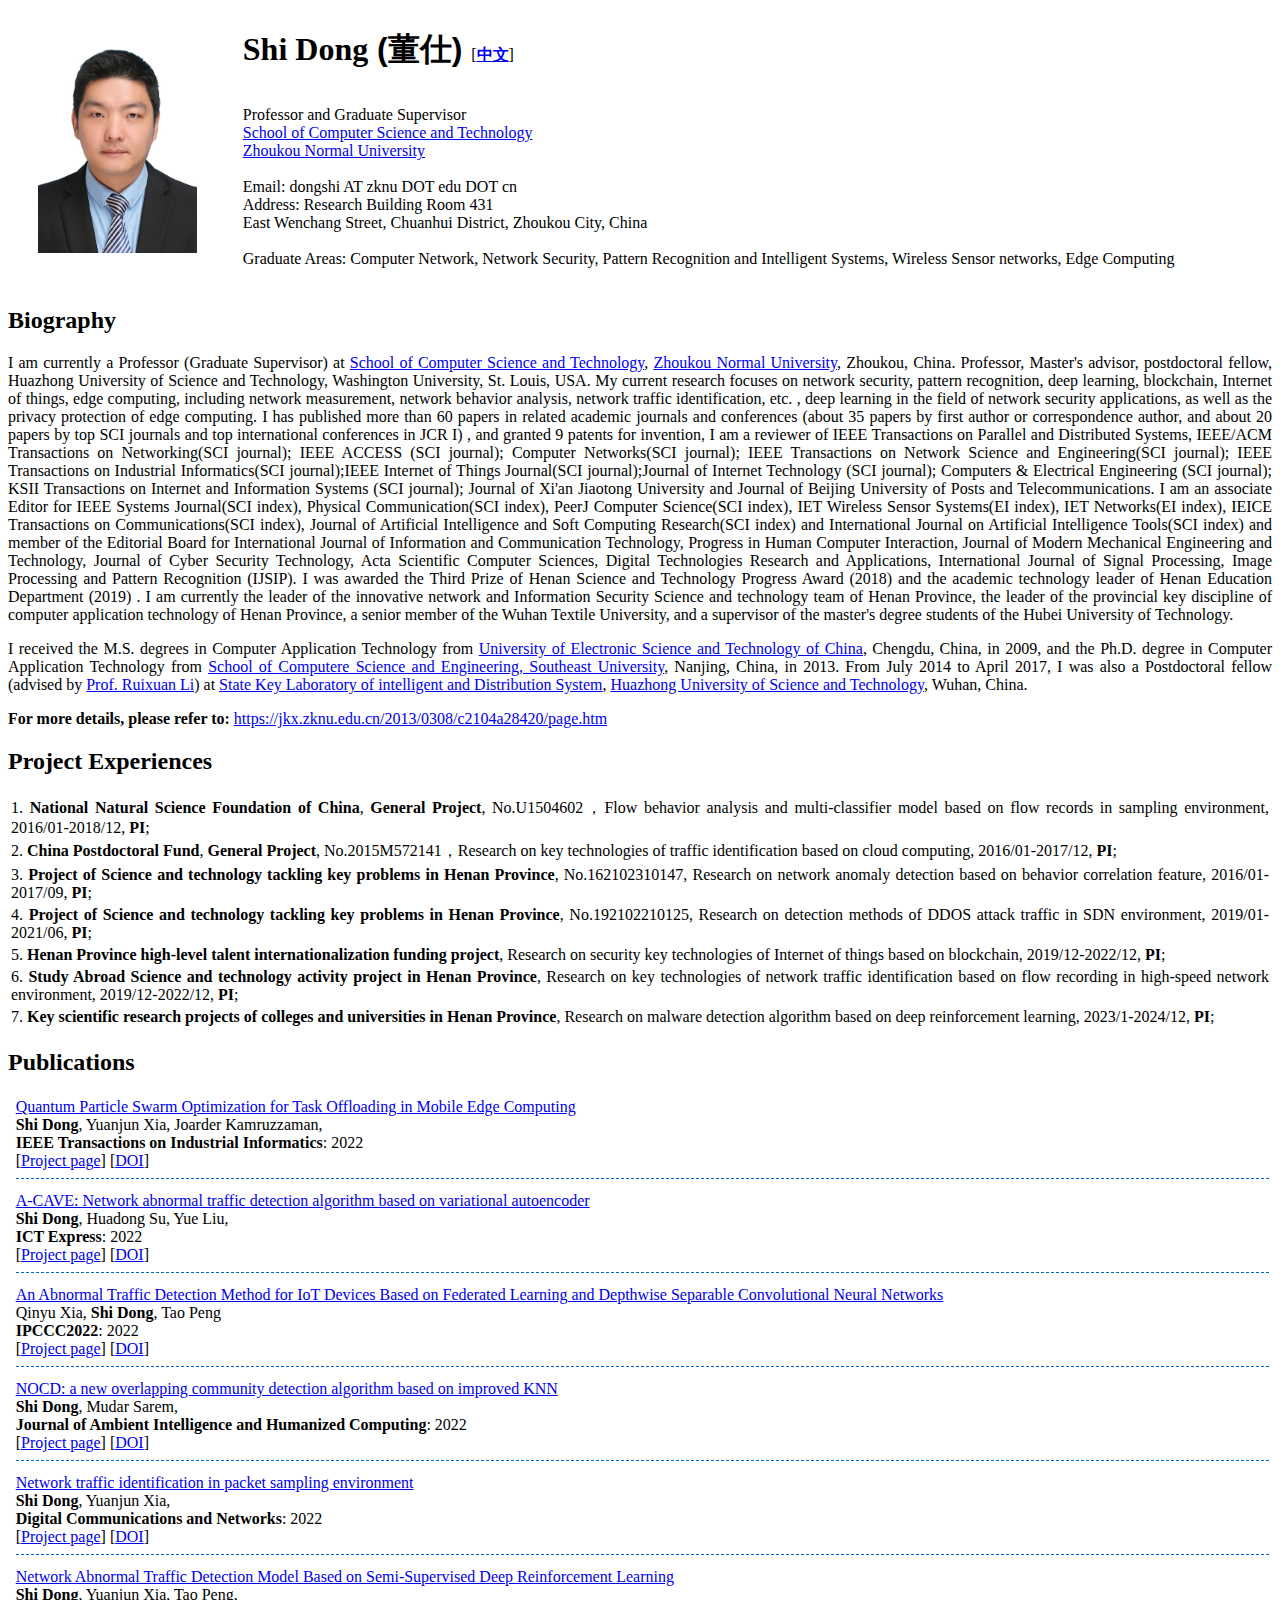
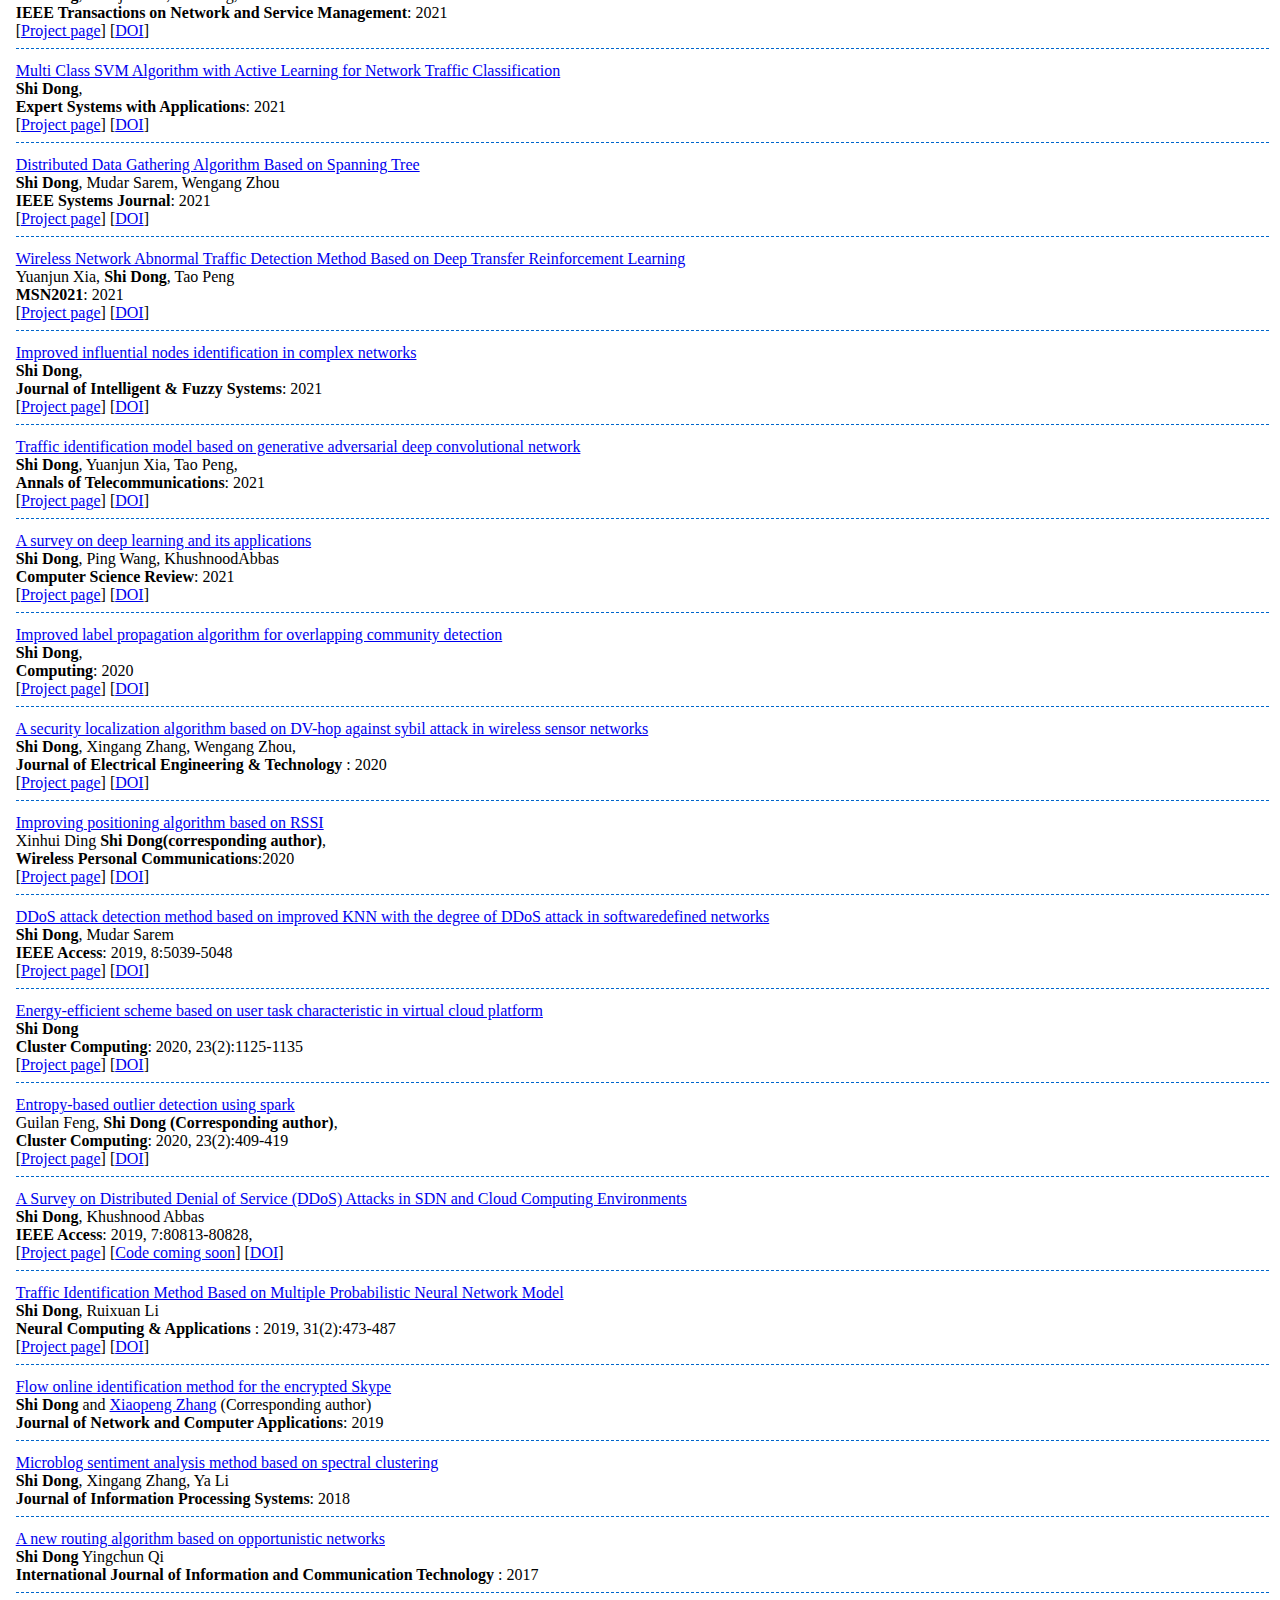
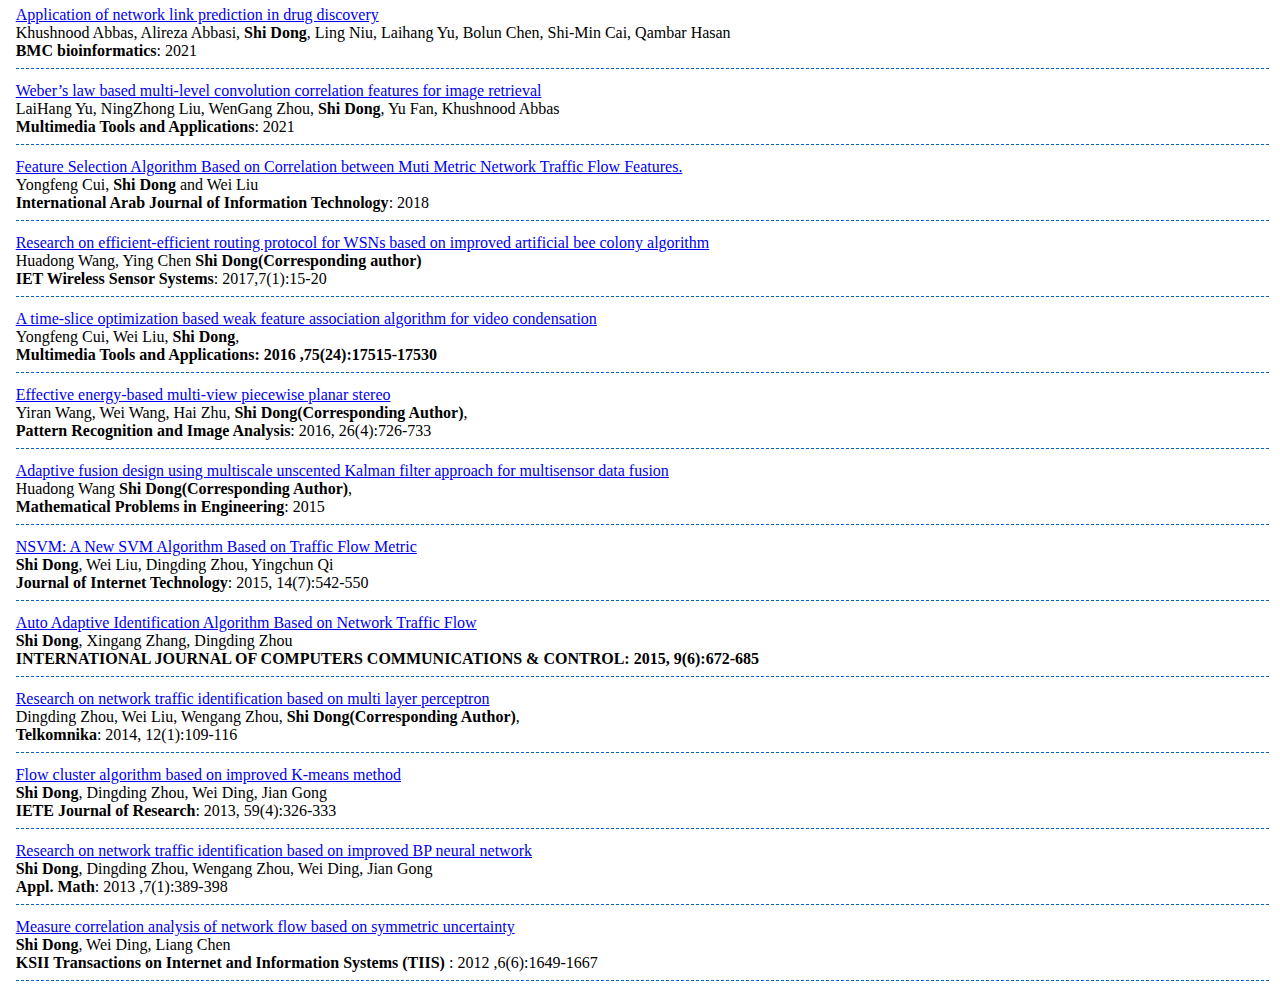
==== index.html @ 2c69c49a "Update index.html" ====
﻿<!DOCTYPE html PUBLIC "-//W3C//DTD XHTML 1.1//EN" "http://www.w3.org/TR/xhtml11/DTD/xhtml11.dtd">
<html xmlns="http://www.w3.org/1999/xhtml" xml:lang="en" slick-uniqueid="3">
<head>
<meta http-equiv="Content-Type" content="text/html; charset=UTF-8">
<link rel="stylesheet" href="./jemdoc.css" type="text/css">
<style type="text/css">
</style>
<title>Shi Dong - Homepage</title>
<link rel="shortcut icon" href="./dongshi.jpg" >
</head>


<body>

<div id="layout-content" style="margin-top:25px">

<table>
<tbody>
  <tr>
    <td width="19%" valign="top" height="173">
      <img height="225" id="photo" style="padding: 0pt 30pt 0pt 20pt; float: left; display: inline;" src="./dongshi.jpg">
    </td>
    
    <td width="80%" valign="top" height="173">
      <b><font face="Times New Roman" size="6">Shi Dong</font><font size="6" face="Arial"> (董仕) </font><font face="Times New Roman" size="6"></font></b> [<a href="./indexchinese.html" target="_blank"><strong>中文</strong></a>]
      <br><br>      
      <p>
          Professor and Graduate Supervisor
          <br>
          <a href="https://jkx.zknu.edu.cn/" target="_blank">School of Computer Science and Technology</a>
          <br>
          <a href="https://www.zknu.edu.cn/" target="_blank">Zhoukou Normal University</a>
          <br>
          <br>
          Email: dongshi AT zknu DOT edu DOT cn
          <br>
          Address: Research Building Room 431 
          <br> East Wenchang Street, Chuanhui District, Zhoukou City, China 
          <br>
          <br>
          Graduate Areas: Computer Network, Network Security, Pattern Recognition and Intelligent Systems, Wireless Sensor networks, Edge Computing
      </p>
    </td>
  </tr>
</tbody>
</table>

<h2>Biography</h2>
<p style="text-align:justify;">
  I am currently a Professor (Graduate Supervisor) at <a href="https://jkx.zknu.edu.cn/" target="_blank">
	School of Computer Science and Technology</a>,
	<a href="https://www.zknu.edu.cn/" target="_blank">Zhoukou Normal University</a>, Zhoukou, China. Professor, Master's advisor, postdoctoral fellow, 
	Huazhong University of Science and Technology, Washington University, St. Louis, USA. 
	My current research focuses on network security, pattern recognition, deep learning, blockchain, Internet of things, edge computing, 
	including network measurement, network behavior analysis, network traffic identification, etc. , 
	deep learning in the field of network security applications, as well as the privacy protection of edge computing. 
	I has published more than 60 papers in related academic journals and conferences 
	(about 35 papers by first author or correspondence author, and about 20 papers by top SCI journals and top international conferences in JCR I) ,
	and granted 9 patents for invention, I am a reviewer of IEEE Transactions on Parallel and Distributed Systems, 
	IEEE/ACM Transactions on Networking(SCI journal); IEEE ACCESS (SCI journal); Computer Networks(SCI journal); IEEE Transactions on Network Science and Engineering(SCI journal); IEEE Transactions on Industrial Informatics(SCI journal);IEEE Internet of Things Journal(SCI journal);Journal of Internet Technology (SCI journal); Computers & Electrical Engineering (SCI journal); KSII Transactions on Internet and Information Systems (SCI journal);
	Journal of Xi'an Jiaotong University and Journal of Beijing University of Posts and Telecommunications. 
	I am an associate Editor for IEEE Systems Journal(SCI index), Physical Communication(SCI index), PeerJ Computer Science(SCI index), IET Wireless Sensor Systems(EI index), IET Networks(EI index), IEICE Transactions on Communications(SCI index), Journal of Artificial Intelligence and Soft Computing Research(SCI index) and International Journal on Artificial Intelligence Tools(SCI index) and member of the Editorial Board for International Journal of Information and Communication Technology, Progress in Human Computer Interaction, Journal of Modern Mechanical Engineering and Technology, Journal of Cyber Security Technology, Acta Scientific Computer Sciences, Digital Technologies Research and Applications, International Journal of Signal Processing, Image Processing and Pattern Recognition (IJSIP).
	I was awarded the Third Prize of Henan Science and Technology Progress Award (2018) and 
	the academic technology leader of Henan Education Department (2019) . I am currently the leader of the innovative network and Information Security Science and technology team of Henan Province, the leader of the provincial key discipline of computer application technology of Henan Province, a senior member of the Wuhan Textile University, 
	and a supervisor of the master's degree students of the Hubei University of Technology.
</p>
<p style="text-align:justify;"> 
  I received the M.S. degrees in Computer Application Technology from <a href="https://www.uestc.edu.cn/" target="_blank">
	University of Electronic Science and Technology of China</a>, Chengdu, China, in 2009, 
	and the Ph.D. degree in Computer Application Technology from <a href="http://www.seu.edu.cn/" target="_blank">
	School of Computere Science and Engineering, Southeast University</a>, Nanjing, China, in 2013. From July 2014 to April 2017, 
	I was also a Postdoctoral fellow (advised by <a href="http://faculty.hust.edu.cn/rxli/zh_CN/more/1784505/jsjjgd/index.htm" target="_blank">Prof. Ruixuan Li</a>) at 
	<a href="http://idc.hust.edu.cn/" target="_blank">State Key Laboratory of intelligent and Distribution System</a>, 
	<a href="http://www.hust.edu.cn/" target="_blank">Huazhong University of Science and Technology</a>, Wuhan, China.
</p>

</p>
<p style="text-align:justify;"> 
<strong>For more details, please refer to: </strong><a href="https://jkx.zknu.edu.cn/2013/0308/c2104a28420/page.htm" target="_blank">https://jkx.zknu.edu.cn/2013/0308/c2104a28420/page.htm</a></p>

<h2>Project Experiences</h2>
<table id="tbExperiences" border="0" width="100%">
  <tbody>
    <tr>
      <td style="text-align:justify;"> 1. <strong>National Natural Science Foundation of China</strong>, <strong>General Project</strong>, 
	      No.U1504602，Flow behavior analysis and multi-classifier model based on flow records in sampling environment, 2016/01-2018/12, <strong>PI</strong>;
</td>
    </tr>
    <tr>
      <td style="text-align:justify;"> 2. <strong>China Postdoctoral Fund</strong>, <strong>General Project</strong>, 
	      No.2015M572141，Research on key technologies of traffic identification based on cloud computing, 2016/01-2017/12, <strong>PI</strong>;
</td>
    </tr>
	<tr>
      <td style="text-align:justify;"> 3.<strong> Project of Science and technology tackling key problems in Henan Province</strong>, 
	      No.162102310147, Research on network anomaly detection based on behavior correlation feature, 2016/01-2017/09, <strong>PI</strong>;</td>
    </tr>
	<tr>
      <td style="text-align:justify;"> 4. <strong>Project of Science and technology tackling key problems in Henan Province</strong>, 
	      No.192102210125, Research on detection methods of DDOS attack traffic in SDN environment, 2019/01-2021/06, <strong>PI</strong>;</td>
    </tr>
	<tr>
      <td style="text-align:justify;"> 5. <strong>Henan Province high-level talent internationalization funding project</strong>, 
	     Research on security key technologies of Internet of things based on blockchain, 2019/12-2022/12, <strong>PI</strong>;</td>
    </tr>
	<tr>
      <td style="text-align:justify;"> 6. <strong>Study Abroad Science and technology activity project in Henan Province</strong>, 
	     Research on key technologies of network traffic identification based on flow recording in high-speed network environment, 2019/12-2022/12, <strong>PI</strong>;</td>
    </tr>
	  <tr>
      <td style="text-align:justify;"> 7. <strong>Key scientific research projects of colleges and universities in Henan Province</strong>, 
	     Research on malware detection algorithm based on deep reinforcement learning, 2023/1-2024/12, <strong>PI</strong>;</td>
    </tr>
  </tbody>
</table>

<h2>Publications</h2>
     
  <table border="0" width="100%">
  <tbody> 
	  <!-- Unsupervised Multi-view Constrained Convolutional Network for Accurate Depth Estimation -->
    <tr>
      <td>
        <div align="center">
          <img width="180" src="./TIP2020_files/overview.png" alt="">
        </div>
      </td>
      <td>
        <a href="./TIP2020_files/FINAL VERSION.pdf" target="_blank">Quantum Particle Swarm Optimization for Task Offloading in Mobile Edge Computing</a>        

        
        <br> 
        <strong>Shi Dong</strong>, 
	      Yuanjun Xia,
              Joarder Kamruzzaman,
        <br> 
        <strong>IEEE Transactions on Industrial Informatics</strong>: 2022
        
        <br> 
        [<a href="TIP2020.html" target="_blank">Project page</a>]
	[<a href="https://njbsok.github.io" target="_blank">DOI</a>]
      <hr style="height:1px;border:none;border-top:1px dashed #0066CC;" />
      </td>
    </tr>
	  <!-- Unsupervised Multi-view Constrained Convolutional Network for Accurate Depth Estimation -->
    <tr>
      <td>
        <div align="center">
          <img width="180" src="./TIP2020_files/overview.png" alt="">
        </div>
      </td>
      <td>
        <a href="./TIP2020_files/FINAL VERSION.pdf" target="_blank">A-CAVE: Network abnormal traffic detection algorithm based on variational autoencoder</a>        

        
        <br> 
        <strong>Shi Dong</strong>, 
	      Huadong Su,
              Yue Liu,
        <br> 
        <strong>ICT Express</strong>: 2022
        
        <br> 
        [<a href="TIP2020.html" target="_blank">Project page</a>]
	[<a href="https://njbsok.github.io" target="_blank">DOI</a>]
      <hr style="height:1px;border:none;border-top:1px dashed #0066CC;" />
      </td>
    </tr> 
	  <tr>
      <td>
        <div align="center">
          <img width="180" src="./IROS2020_files/network.png" alt="">
        </div>
      </td>
      <td>
        <a href="./IROS2020_files/FINAL VERSION.pdf" target="_blank">An Abnormal Traffic Detection Method for IoT Devices Based on Federated Learning and Depthwise Separable Convolutional Neural Networks</a>        
        
        <br> 
	Qinyu Xia,
	<strong>Shi Dong</strong>,
        Tao Peng
        <br> 
	<strong>IPCCC2022</strong>: 2022
        
        <br> 
        [<a href="IROS2020.html" target="_blank">Project page</a>]
	[<a href="https://njbsok.github.io" target="_blank">DOI</a>]
      <hr style="height:1px;border:none;border-top:1px dashed #0066CC;" />
      </td>
    </tr>
	  <!-- Unsupervised Multi-view Constrained Convolutional Network for Accurate Depth Estimation -->
    <tr>
      <td>
        <div align="center">
          <img width="180" src="./TIP2020_files/overview.png" alt="">
        </div>
      </td>
      <td>
        <a href="./TIP2020_files/FINAL VERSION.pdf" target="_blank">NOCD: a new overlapping community detection algorithm based on improved KNN</a>        

        <br> 
        <strong>Shi Dong</strong>, 
	      Mudar Sarem,
        <br> 
        <strong>Journal of Ambient Intelligence and Humanized Computing</strong>: 2022
        
        <br> 
        [<a href="TIP2020.html" target="_blank">Project page</a>]
	[<a href="https://njbsok.github.io" target="_blank">DOI</a>]
      <hr style="height:1px;border:none;border-top:1px dashed #0066CC;" />
      </td>
    </tr>
	  
	  
	  <!-- Unsupervised Multi-view Constrained Convolutional Network for Accurate Depth Estimation -->
    <tr>
      <td>
        <div align="center">
          <img width="180" src="./TIP2020_files/overview.png" alt="">
        </div>
      </td>
      <td>
        <a href="./TIP2020_files/FINAL VERSION.pdf" target="_blank">Network traffic identification in packet sampling environment</a>        

        
        <br> 
        <strong>Shi Dong</strong>, 
	      Yuanjun Xia,
        <br> 
        <strong>Digital Communications and Networks</strong>: 2022
        
        <br> 
        [<a href="TIP2020.html" target="_blank">Project page</a>]
	[<a href="https://njbsok.github.io" target="_blank">DOI</a>]
      <hr style="height:1px;border:none;border-top:1px dashed #0066CC;" />
      </td>
    </tr>

    <!-- DenseFusion: Large-Scale Online Dense Pointcloud and DSM Mapping for UAVs -->	 

<!-- Unsupervised Multi-view Constrained Convolutional Network for Accurate Depth Estimation -->
    <tr>
      <td>
        <div align="center">
          <img width="180" src="./TIP2020_files/overview.png" alt="">
        </div>
      </td>
      <td>
        <a href="./TIP2020_files/FINAL VERSION.pdf" target="_blank">Network Abnormal Traffic Detection Model Based on Semi-Supervised Deep Reinforcement Learning</a>        

        
        <br> 
        <strong>Shi Dong</strong>, 
	      Yuanjun Xia,
              Tao Peng,
        <br> 
        <strong>IEEE Transactions on Network and Service Management</strong>: 2021
        
        <br> 
        [<a href="TIP2020.html" target="_blank">Project page</a>]
	[<a href="https://njbsok.github.io" target="_blank">DOI</a>]
      <hr style="height:1px;border:none;border-top:1px dashed #0066CC;" />
      </td>
    </tr>

    <!-- DenseFusion: Large-Scale Online Dense Pointcloud and DSM Mapping for UAVs -->	  
	  
<!-- Unsupervised Multi-view Constrained Convolutional Network for Accurate Depth Estimation -->
    <tr>
      <td>
        <div align="center">
          <img width="180" src="./TIP2020_files/overview.png" alt="">
        </div>
      </td>
      <td>
        <a href="./TIP2020_files/FINAL VERSION.pdf" target="_blank">Multi Class SVM Algorithm with Active Learning for Network Traffic Classification</a>        

        
        <br> 
        <strong>Shi Dong</strong>,    
        <br> 
        <strong>Expert Systems with Applications</strong>: 2021
        
        <br> 
        [<a href="TIP2020.html" target="_blank">Project page</a>]
	[<a href="https://njbsok.github.io" target="_blank">DOI</a>]
      <hr style="height:1px;border:none;border-top:1px dashed #0066CC;" />
      </td>
    </tr>

    <!-- DenseFusion: Large-Scale Online Dense Pointcloud and DSM Mapping for UAVs -->
    <tr>
      <td>
        <div align="center">
          <img width="180" src="./IROS2020_files/network.png" alt="">
        </div>
      </td>
      <td>
        <a href="./IROS2020_files/FINAL VERSION.pdf" target="_blank">Distributed Data Gathering Algorithm Based on Spanning Tree</a>        

        
        <br> 
	<strong>Shi Dong</strong>,
	Mudar Sarem,
        Wengang Zhou
        <br> 
	<strong>IEEE Systems Journal</strong>: 2021
        
        <br> 
        [<a href="IROS2020.html" target="_blank">Project page</a>]
	[<a href="https://njbsok.github.io" target="_blank">DOI</a>]
      <hr style="height:1px;border:none;border-top:1px dashed #0066CC;" />
      </td>
    </tr>
	  
	      <!-- DenseFusion: Large-Scale Online Dense Pointcloud and DSM Mapping for UAVs -->
    <tr>
      <td>
        <div align="center">
          <img width="180" src="./IROS2020_files/network.png" alt="">
        </div>
      </td>
      <td>
        <a href="./IROS2020_files/FINAL VERSION.pdf" target="_blank">Wireless Network Abnormal Traffic Detection Method Based on Deep Transfer Reinforcement Learning</a>        
        
        <br> 
	Yuanjun Xia,
	<strong>Shi Dong</strong>,
        Tao Peng
        <br> 
	<strong>MSN2021</strong>: 2021
        
        <br> 
        [<a href="IROS2020.html" target="_blank">Project page</a>]
	[<a href="https://njbsok.github.io" target="_blank">DOI</a>]
      <hr style="height:1px;border:none;border-top:1px dashed #0066CC;" />
      </td>
    </tr>
<!-- Unsupervised Multi-view Constrained Convolutional Network for Accurate Depth Estimation -->
    <tr>
      <td>
        <div align="center">
          <img width="180" src="./TIP2020_files/overview.png" alt="">
        </div>
      </td>
      <td>
        <a href="./TIP2020_files/FINAL VERSION.pdf" target="_blank">Improved influential nodes identification in complex networks</a>        

        
        <br> 
        <strong>Shi Dong</strong>,    
        <br> 
        <strong>Journal of Intelligent & Fuzzy Systems</strong>: 2021
        
        <br> 
        [<a href="TIP2020.html" target="_blank">Project page</a>]
	[<a href="https://njbsok.github.io" target="_blank">DOI</a>]
      <hr style="height:1px;border:none;border-top:1px dashed #0066CC;" />
      </td>
    </tr>
    <!-- GSLAM: A General SLAM Framework and Benchmark -->
    <tr>
      <td>
        <div align="center">
          <img width="180" src="./ICCV2019_files/network.png" alt="">
        </div>
      </td>
      <td>
        <a href="./ICCV2019_files/FINAL VERSION.pdf" target="_blank">Traffic identification model based on generative adversarial deep convolutional network</a>        

        <br> 
        <strong>Shi Dong</strong>,
	Yuanjun Xia,
	Tao Peng,      
        <br> 
	<strong>Annals of Telecommunications</strong>: 2021
        
        <br> 
        [<a href="ICCV2019.html" target="_blank">Project page</a>]
	[<a href="https://njbsok.github.io" target="_blank">DOI</a>]
      <hr style="height:1px;border:none;border-top:1px dashed #0066CC;" />
      </td>
    </tr>

    <!-- Learning Graph Structure via Graph Convolutional Networks -->
    <tr>
      <td>
        <div align="center">
          <img width="180" src="./PR2019_files/network.png" alt="">
        </div>
      </td>
      <td>
        <a href="./PR2019_files/FINAL VERSION.pdf" target="_blank">A survey on deep learning and its applications</a>        

        
        <br> 
	<strong>Shi Dong</strong>,
	Ping Wang,
        KhushnoodAbbas
        
        <br> 
	<strong>Computer Science Review</strong>: 2021
        
        <br> 
        [<a href="PR2019.html" target="_blank">Project page</a>]
	[<a href="https://njbsok.github.io" target="_blank">DOI</a>]
      <hr style="height:1px;border:none;border-top:1px dashed #0066CC;" />
      </td>
    </tr>

	  
	  
	  
    <!-- Realistic Procedural Plant Modeling from Multiple View Images -->
    <tr>
      <td>
        <div align="center">
          <img width="180" src="./TVCG2018_files/network.png" alt="">
        </div>
      </td>
      <td>
        <a href="./TVCG2018_files/FINAL VERSION.pdf" target="_blank">Improved label propagation algorithm for overlapping community detection</a>        

        
        <br> 
        <strong>Shi Dong</strong>,
        <br> 
	<strong>Computing</strong>: 2020
        
        <br> 
        [<a href="TVCG2018.html" target="_blank">Project page</a>]
	[<a href="https://njbsok.github.io" target="_blank">DOI</a>]
      <hr style="height:1px;border:none;border-top:1px dashed #0066CC;" />
      </td>
    </tr>

    <!-- Nonlinear Asymmetric Multi-Valued Hashing -->
    <tr>
      <td>
        <div align="center">
          <img width="180" src="./TPAMI2018_files/network.png" alt="">
        </div>
      </td>
      <td>
        <a href="./TPAMI2018_files/FINAL VERSION.pdf" target="_blank">A security localization algorithm based on DV-hop against sybil attack in wireless sensor networks</a>        
       
        <br> 
        <strong>Shi Dong</strong>,
	Xingang Zhang,
        Wengang Zhou,
        
        <br> 
	<strong>Journal of Electrical Engineering & Technology </strong>: 2020
        
        <br> 
        [<a href="TPAMI2018.html" target="_blank">Project page</a>]
	[<a href="https://njbsok.github.io" target="_blank">DOI</a>]
      <hr style="height:1px;border:none;border-top:1px dashed #0066CC;" />
      </td>
    </tr>


    <!-- Automatic Building Rooftop Extraction from Aerial Images via Hierarchical RGB-D Priors -->
    <tr>
      <td>
        <div align="center">
          <img width="180" src="./TGRS2018_files/fused.png" alt="">
        </div>
      </td>
      <td>
        <a href="./TGRS2018_files/FINAL VERSION.pdf" target="_blank">Improving positioning algorithm based on RSSI</a>  
        <br> 
	Xinhui Ding      
        <strong>Shi Dong(corresponding author)</strong>, 
        <br> 
        <strong>Wireless Personal Communications</strong>:2020
        <br>
        [<a href="TGRS2018.html" target="_blank">Project page</a>]
	[<a href="https://njbsok.github.io" target="_blank">DOI</a>]
       <hr style="height:1px;border:none;border-top:1px dashed #0066CC;" />
      </td>
    </tr>  

    <!-- PM-PM: PatchMatch With Potts Model for Object Segmentation and Stereo Matching -->
    <tr>
      <td>
        <div align="center">
          <img width="180" src="./TIP2015_files/overview.png" alt="">
        </div>
      </td>
      <td>
        <a href="./TIP2015_files/FINAL VERSION.pdf" target="_blank">DDoS attack detection method based on improved KNN with the degree of DDoS attack in softwaredefined networks</a>        

        
        <br> 
        <strong>Shi Dong</strong>, 
        Mudar Sarem     
        
        <br> 
        <strong>IEEE Access</strong>: 2019, 8:5039-5048
        
        <br> 
        [<a href="TIP2015.html" target="_blank">Project page</a>]
	[<a href="https://njbsok.github.io" target="_blank">DOI</a>]
      <hr style="height:1px;border:none;border-top:1px dashed #0066CC;" />
      </td>
    </tr>

    <!-- Automatic Road Detection and Centerline Extraction via Cascaded End-to-end Convolutional Neural Network -->
    <tr>
      <td>
        <div align="center">
          <img width="180" src="./TGRS2017_files/network.png" alt="">
        </div>
      </td>
      <td>
        <a href="./TGRS2017_files/FINAL VERSION.pdf" target="_blank">Energy-efficient scheme based on user task characteristic in virtual cloud platform</a>        

        
        <br>
        <strong>Shi Dong</strong>
       
        <br> 
        <strong>Cluster Computing</strong>: 2020, 23(2):1125-1135
        
        <br> 
        [<a href="TGRS2017.html" target="_blank">Project page</a>]
	[<a href="https://njbsok.github.io" target="_blank">DOI</a>]
      <hr style="height:1px;border:none;border-top:1px dashed #0066CC;" />
      </td>
    </tr>

    <!-- Building Extraction from Remotely Sensed Images by Integrating Saliency Cue -->
    <tr>
      <td>
        <div align="center">
          <img width="180" src="./JSTAR2017_files/network.png" alt="">
        </div>
      </td>
      <td>
        <a href="./JSTAR2017_files/FINAL VERSION.pdf" target="_blank">Entropy-based outlier detection using spark</a>        

        
        <br> 
        Guilan Feng, 
        <strong>Shi Dong (Corresponding author)</strong>, 
          
       
        <br> 
	<strong>Cluster Computing</strong>: 2020, 23(2):409-419
        
        <br> 
        [<a href="JSTAR2017.html" target="_blank">Project page</a>]
	[<a href="https://njbsok.github.io" target="_blank">DOI</a>]
      <hr style="height:1px;border:none;border-top:1px dashed #0066CC;" />
      </td>
    </tr>

    <!-- Robust Rooftop Extraction from Visible Band Images Using Higher Order CRF -->
    <tr>
      <td>
        <div align="center">
          <img width="180" src="./TGRS2015_files/network.png" alt="">
        </div>
      </td>
      <td>
        <a href="./TGRS2015_files/FINAL VERSION.pdf" target="_blank">A Survey on Distributed Denial of Service (DDoS) Attacks in SDN and Cloud Computing Environments</a>        

        
        <br> 
        <strong>Shi Dong</strong>, 
        Khushnood Abbas
       
        <br> 
	 <strong>IEEE Access</strong>: 2019, 7:80813-80828, 
        
        <br> 
        [<a href="TGRS2015.html" target="_blank">Project page</a>]
        [<a href="https://njbsok.github.io" target="_blank">Code coming soon</a>] 
	[<a href="https://njbsok.github.io" target="_blank">DOI</a>]
      <hr style="height:1px;border:none;border-top:1px dashed #0066CC;" />
      </td>
    </tr>

    <!-- AMVH: Asymmetric Multi-Valued Hashing -->
    <tr>
      <td>
        <div align="center">
          <img width="180" src="./CVPR2017_files/network.png" alt="">
        </div>
      </td>
      <td>
        <a href="./CVPR2017_files/FINAL VERSION.pdf" target="_blank">Traffic Identification Method Based on Multiple Probabilistic Neural Network Model</a>        

        
        <br> 
 
        <strong>Shi Dong</strong>, 
        Ruixuan Li
       
        <br> 
	<strong>Neural Computing & Applications </strong>: 2019, 31(2):473-487
        
        <br> 
        [<a href="CVPR2017.html" target="_blank">Project page</a>]
	[<a href="https://njbsok.github.io" target="_blank">DOI</a>]
      <hr style="height:1px;border:none;border-top:1px dashed #0066CC;" />
      </td>
    </tr>

    <!-- High accuracy correspondence field estimation via MST based patch matching -->
    <tr>
      <td>
        <div align="center">
          <img width="180" src="./MMT2020_files/network.png" alt="">
        </div>
      </td>
      <td>
        <a href="./MMT2020_files/FINAL VERSION.pdf" target="_blank">Flow online identification method for the encrypted Skype</a>        

        
        <br> 
        <strong>Shi Dong</strong> and 
        <a href="http://people.ucas.ac.cn/~0005319?language=en" target="_blank" onclick="stc(this, 44)">Xiaopeng Zhang</a> (Corresponding author)
       
        <br> 
	<strong>Journal of Network and Computer Applications</strong>: 2019
      <hr style="height:1px;border:none;border-top:1px dashed #0066CC;" />
      </td>
    </tr>

    <!-- Pyramid ALKNet for Semantic Parsing of Building Facade Image -->
    <tr>
      <td>
        <div align="center">
          <img width="180" src="./GRSL2020_files/network.png" alt="">
        </div>
      </td>
      <td>
        <a href="./GRSL2020_files/FINAL VERSION.pdf" target="_blank">Microblog sentiment analysis method based on spectral clustering</a>        

        
        <br> 
     
        <strong>Shi Dong</strong>,
	Xingang Zhang, Ya Li
        <br> 
	<strong>Journal of Information Processing Systems</strong>: 2018
      <hr style="height:1px;border:none;border-top:1px dashed #0066CC;" />
      </td>
    </tr>

    <!-- Learning across Views for Stereo Image Completion -->
    <tr>
      <td>
        <div align="center">
          <img width="180" src="./IETCV2020_files/network.png" alt="">
        </div>
      </td>
      <td>
        <a href="./IETCV2020_files/FINAL VERSION.pdf" target="_blank">A new routing algorithm based on opportunistic networks</a>        

        
        <br> 
      
        <strong>Shi Dong</strong> 
        Yingchun Qi
        <br> 
	<strong>International Journal of Information and Communication Technology </strong>: 2017
      <hr style="height:1px;border:none;border-top:1px dashed #0066CC;" />
      </td>
    </tr>

    <!-- Real-time pedestrian detection via hierarchical convolutional feature -->
    <tr>
      <td>
        <div align="center">
          <img width="180" src="./MMT2018A_files/network.png" alt="">
        </div>
      </td>
      <td>
        <a href="./MMT2018A_files/FINAL VERSION.pdf" target="_blank">Application of network link prediction in drug discovery</a>        

        
        <br> 
       Khushnood Abbas, Alireza Abbasi,
        <strong>Shi Dong</strong>, 
        Ling Niu, Laihang Yu, Bolun Chen, Shi-Min Cai, Qambar Hasan
       
        <br> 
	<strong>BMC bioinformatics</strong>: 2021
      <hr style="height:1px;border:none;border-top:1px dashed #0066CC;" />
      </td>
    </tr>

    <!-- Accurate Blind Deblurring Using SalientPatch-Based Prior for Large-Size Images -->
    <tr>
      <td>
        <div align="center">
          <img width="180" src="./MMT2018B_files/network.png" alt="">
        </div>
      </td>
      <td>
        <a href="./MMT2018B_files/FINAL VERSION.pdf" target="_blank">Weber’s law based multi-level convolution correlation features for image retrieval</a>        

        
        <br> 
        LaiHang Yu, NingZhong Liu, WenGang Zhou, 
        <strong>Shi Dong</strong>, 
        Yu Fan, Khushnood Abbas
       
        <br> 
	<strong>Multimedia Tools and Applications</strong>: 2021
      <hr style="height:1px;border:none;border-top:1px dashed #0066CC;" />
      </td>
    </tr>

    <!-- Interactive Stereo Image Segmentation via Adaptive Prior Selection -->
    <tr>
      <td>
        <div align="center">
          <img width="180" src="./MMT2018C_files/network.png" alt="">
        </div>
      </td>
      <td>
        <a href="./MMT2018C_files/FINAL VERSION.pdf" target="_blank">Feature Selection Algorithm Based on Correlation between Muti Metric Network Traffic Flow Features.</a>        

        
        <br> 
        Yongfeng Cui,
        <strong>Shi Dong</strong> and Wei Liu
       
        <br> 
	<strong>International Arab Journal of Information Technology</strong>: 2018
      <hr style="height:1px;border:none;border-top:1px dashed #0066CC;" />
      </td>
    </tr>

    <!-- Interactive Stereo Image Segmentation with RGB-D hybrid Constraints -->
    <tr>
      <td>
        <div align="center">
          <img width="180" src="./SPL2016_files/network.png" alt="">
        </div>
      </td>
      <td>
        <a href="./SPL2016_files/FINAL VERSION.pdf" target="_blank">Research on efficient-efficient routing protocol for WSNs based on improved artificial bee colony algorithm</a>        

        
        <br> 
        Huadong Wang, Ying Chen
        <strong>Shi Dong(Corresponding author)</strong>
       
        <br> 
	<strong>IET Wireless Sensor Systems</strong>: 2017,7(1):15-20
      <hr style="height:1px;border:none;border-top:1px dashed #0066CC;" />
      </td>
    </tr>

    <!-- Real-time ink simulation using a grid-particle method -->
    <tr>
      <td>
        <div align="center">
          <img width="180" src="./CG2012_files/network.png" alt="">
        </div>
      </td>
      <td>
        <a href="./CG2012_files/FINAL VERSION.pdf" target="_blank">A time-slice optimization based weak feature association algorithm for video condensation</a>        

        
        <br> 
	Yongfeng Cui, Wei Liu,
        <strong>Shi Dong</strong>,
        
        <br> 
	<strong>Multimedia Tools and Applications<strong>: 2016 ,75(24):17515-17530
      <hr style="height:1px;border:none;border-top:1px dashed #0066CC;" />
      </td>
    </tr>

    <!-- Joint Depth Map Interpolation and Segmentation with Planar Surface Model -->
    <tr>
      <td>
        <div align="center">
          <img width="180" src="./SA2016_files/network.png" alt="">
        </div>
      </td>
      <td>
        <a href="./SA2016_files/FINAL VERSION.pdf" target="_blank">Effective energy-based multi-view piecewise planar stereo</a>        

        
        <br> 
	Yiran Wang, Wei Wang, Hai Zhu, 
        <strong>Shi Dong(Corresponding Author)</strong>,
       
       
        <br> 
	<strong>Pattern Recognition and Image Analysis</strong>: 2016, 26(4):726-733
      <hr style="height:1px;border:none;border-top:1px dashed #0066CC;" />
      </td>
    </tr>

    <!-- Depth of Field Rendering via Adaptive Recursive Filtering -->
    <tr>
      <td>
        <div align="center">
          <img width="180" src="./SA2014_files/network.png" alt="">
        </div>
      </td>
      <td>
        <a href="./SA2014_files/FINAL VERSION.pdf" target="_blank">Adaptive fusion design using multiscale unscented Kalman filter approach for multisensor data fusion</a>        

        
        <br> 
	Huadong Wang
        <strong>Shi Dong(Corresponding Author)</strong>,
        
       
        <br> 
	<strong>Mathematical Problems in Engineering</strong>: 2015
      <hr style="height:1px;border:none;border-top:1px dashed #0066CC;" />
      </td>
    </tr>

    <!-- Statistical Learning Based Facial Animation -->
    <tr>
      <td>
        <div align="center">
          <img width="180" src="./JZUSC2013_files/network.png" alt="">
        </div>
      </td>
      <td>
        <a href="./JZUSC2013_files/FINAL VERSION.pdf" target="_blank">NSVM: A New SVM Algorithm Based on Traffic Flow Metric</a>        

        
        <br> 
        <strong>Shi Dong</strong>,
         Wei Liu, Dingding Zhou, Yingchun Qi

        <br> 
	<strong>Journal of Internet Technology</strong>: 2015, 14(7):542-550
      <hr style="height:1px;border:none;border-top:1px dashed #0066CC;" />
      </td>
    </tr>

    <!-- Hybrid Tree Guided Patch Matching -->
    <tr>
      <td>
        <div align="center">
          <img width="180" src="./ICVRV2015_files/network.png" alt="">
        </div>
      </td>
      <td>
        <a href="./ICVRV2015_files/FINAL VERSION.pdf" target="_blank">Auto Adaptive Identification Algorithm Based on Network Traffic Flow</a>        

        
        <br> 
        <strong>Shi Dong</strong>,
        Xingang Zhang, Dingding Zhou
       
        <br> 
	<strong>INTERNATIONAL JOURNAL OF COMPUTERS COMMUNICATIONS & CONTROL<strong>: 2015, 9(6):672-685
      <hr style="height:1px;border:none;border-top:1px dashed #0066CC;" />
      </td>
    </tr>

    <!-- Interactive Visual Simulation of Dynamic Ink Diffusion Effects -->
    <tr>
      <td>
        <div align="center">
          <img width="180" src="./VRCAI2011_files/network.png" alt="">
        </div>
      </td>
      <td>
        <a href="./VRCAI2011_files/FINAL VERSION.pdf" target="_blank">Research on network traffic identification based on multi layer perceptron</a>        

        
        <br> 
	Dingding Zhou, Wei Liu, Wengang Zhou,
        <strong>Shi Dong(Corresponding Author)</strong>,
        
        <br> 
	<strong>Telkomnika</strong>: 2014, 12(1):109-116
      <hr style="height:1px;border:none;border-top:1px dashed #0066CC;" />
      </td>
    </tr>

    <!-- Realistic procedural plant modeling guided by 3D point cloud -->
    <tr>
      <td>
        <div align="center">
          <img width="180" src="./SP2017_files/network.jpg" alt="">
        </div>
      </td>
      <td>
        <a href="./SP2017_files/FINAL VERSION.pdf" target="_blank">Flow cluster algorithm based on improved K-means method</a>        

        
        <br> 
        
        <strong>Shi Dong</strong>,
	Dingding Zhou, Wei Ding, Jian Gong
       
        <br> 
	<strong>IETE Journal of Research</strong>: 2013, 59(4):326-333
      <hr style="height:1px;border:none;border-top:1px dashed #0066CC;" />
      </td>
    </tr>

    <!-- Compressive Sensing for Noisy Solder Joint Imagery Based on Convex Optimization -->
    <tr>
      <td>
        <div align="center">
          <img width="180" src="./SSMT2016_files/network.png" alt="">
        </div>
      </td>
      <td>
        <a href="./SSMT2016_files/FINAL VERSION.pdf" target="_blank">Research on network traffic identification based on improved BP neural network</a>        

        
        <br> 
       
        <strong>Shi Dong</strong>,
        Dingding Zhou, Wengang Zhou, Wei Ding, Jian Gong
       
        <br> 
	<strong>Appl. Math</strong>: 2013 ,7(1):389-398
      <hr style="height:1px;border:none;border-top:1px dashed #0066CC;" />
      </td>
    </tr>

    <!-- Automatic Motion Generation Based on Path Editing from Motion Capture Data -->
    <tr>
      <td>
        <div align="center">
          <img width="180" src="./TOE2010_files/network.png" alt="">
        </div>
      </td>
      <td>
        <a href="./TOE2010_files/FINAL VERSION.pdf" target="_blank">Measure correlation analysis of network flow based on symmetric uncertainty</a>        

        
        <br> 
       
        <strong>Shi Dong</strong>,
        Wei Ding, Liang Chen
       
        <br> 
	<strong>KSII Transactions on Internet and Information Systems (TIIS) </strong>: 2012 ,6(6):1649-1667
      <hr style="height:1px;border:none;border-top:1px dashed #0066CC;" />
      </td>
    </tr>

  </tbody>
</table> 

</div>
</body>
</html>
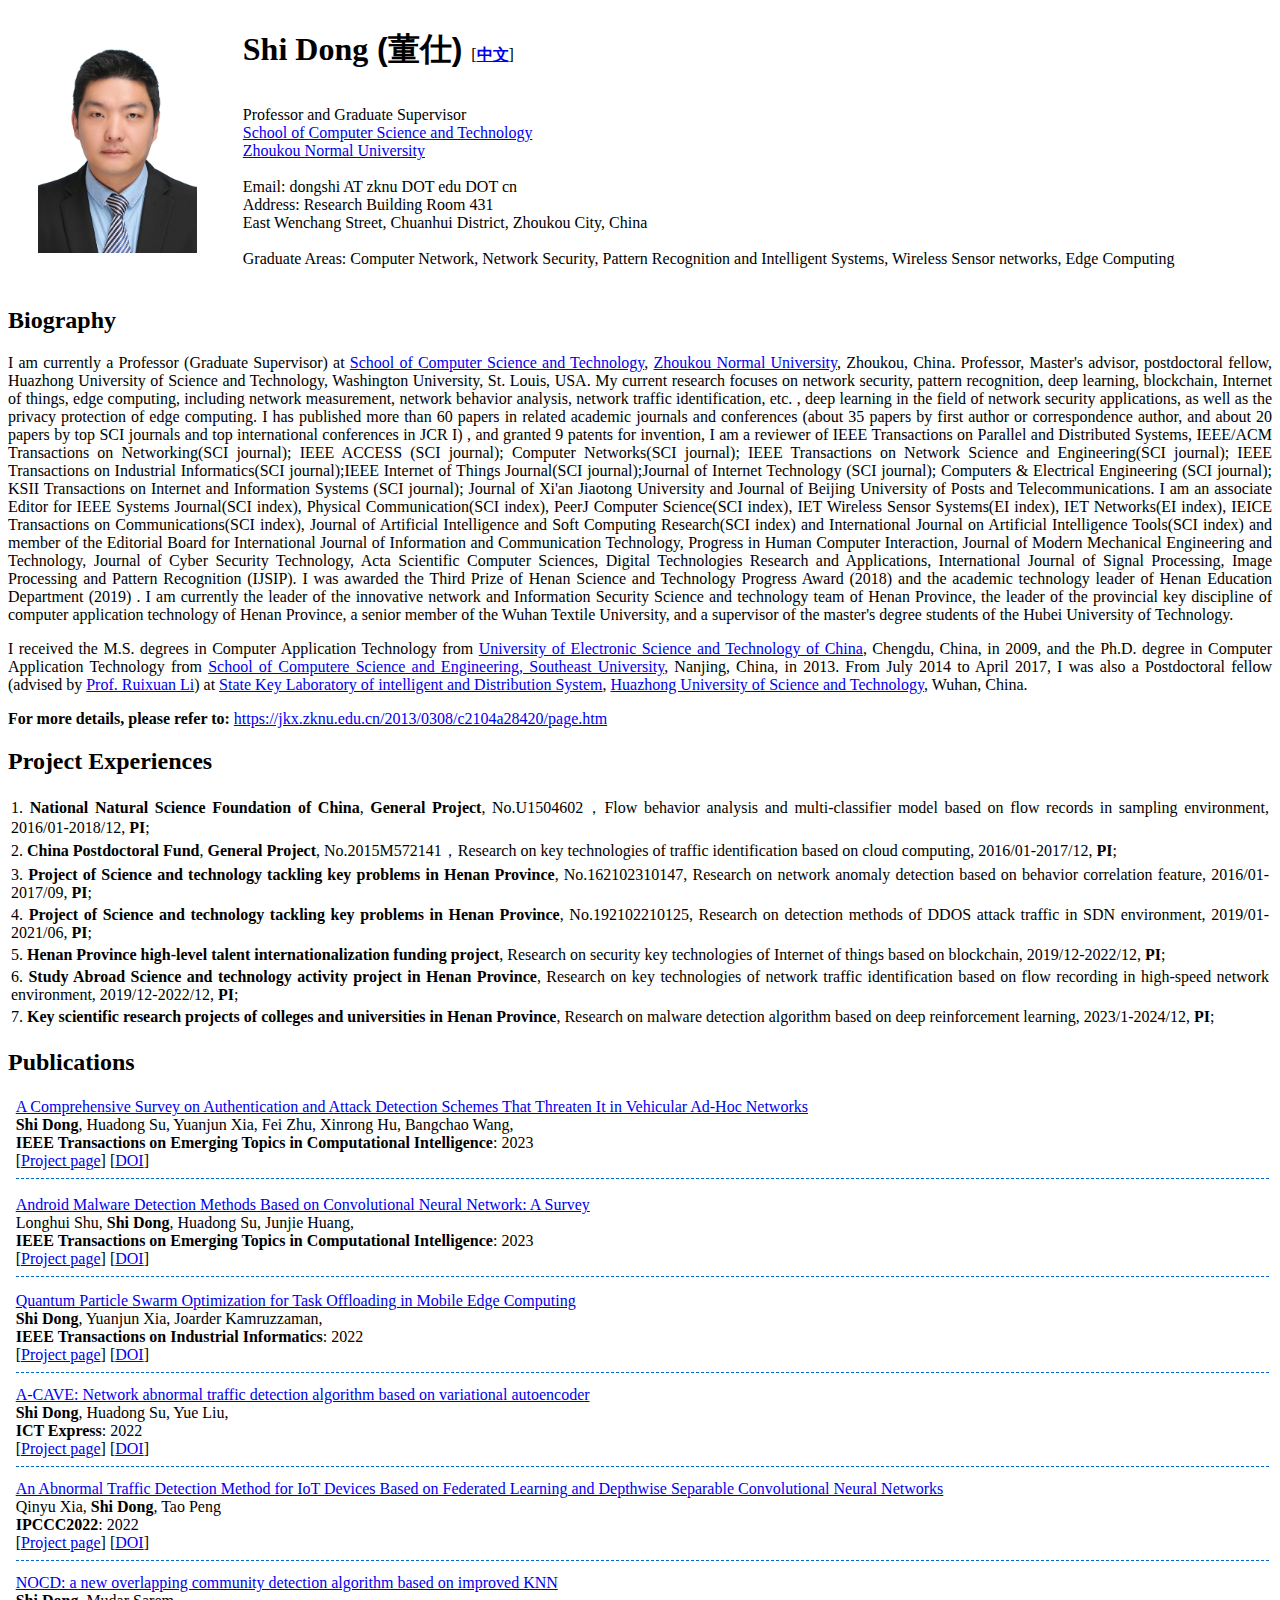
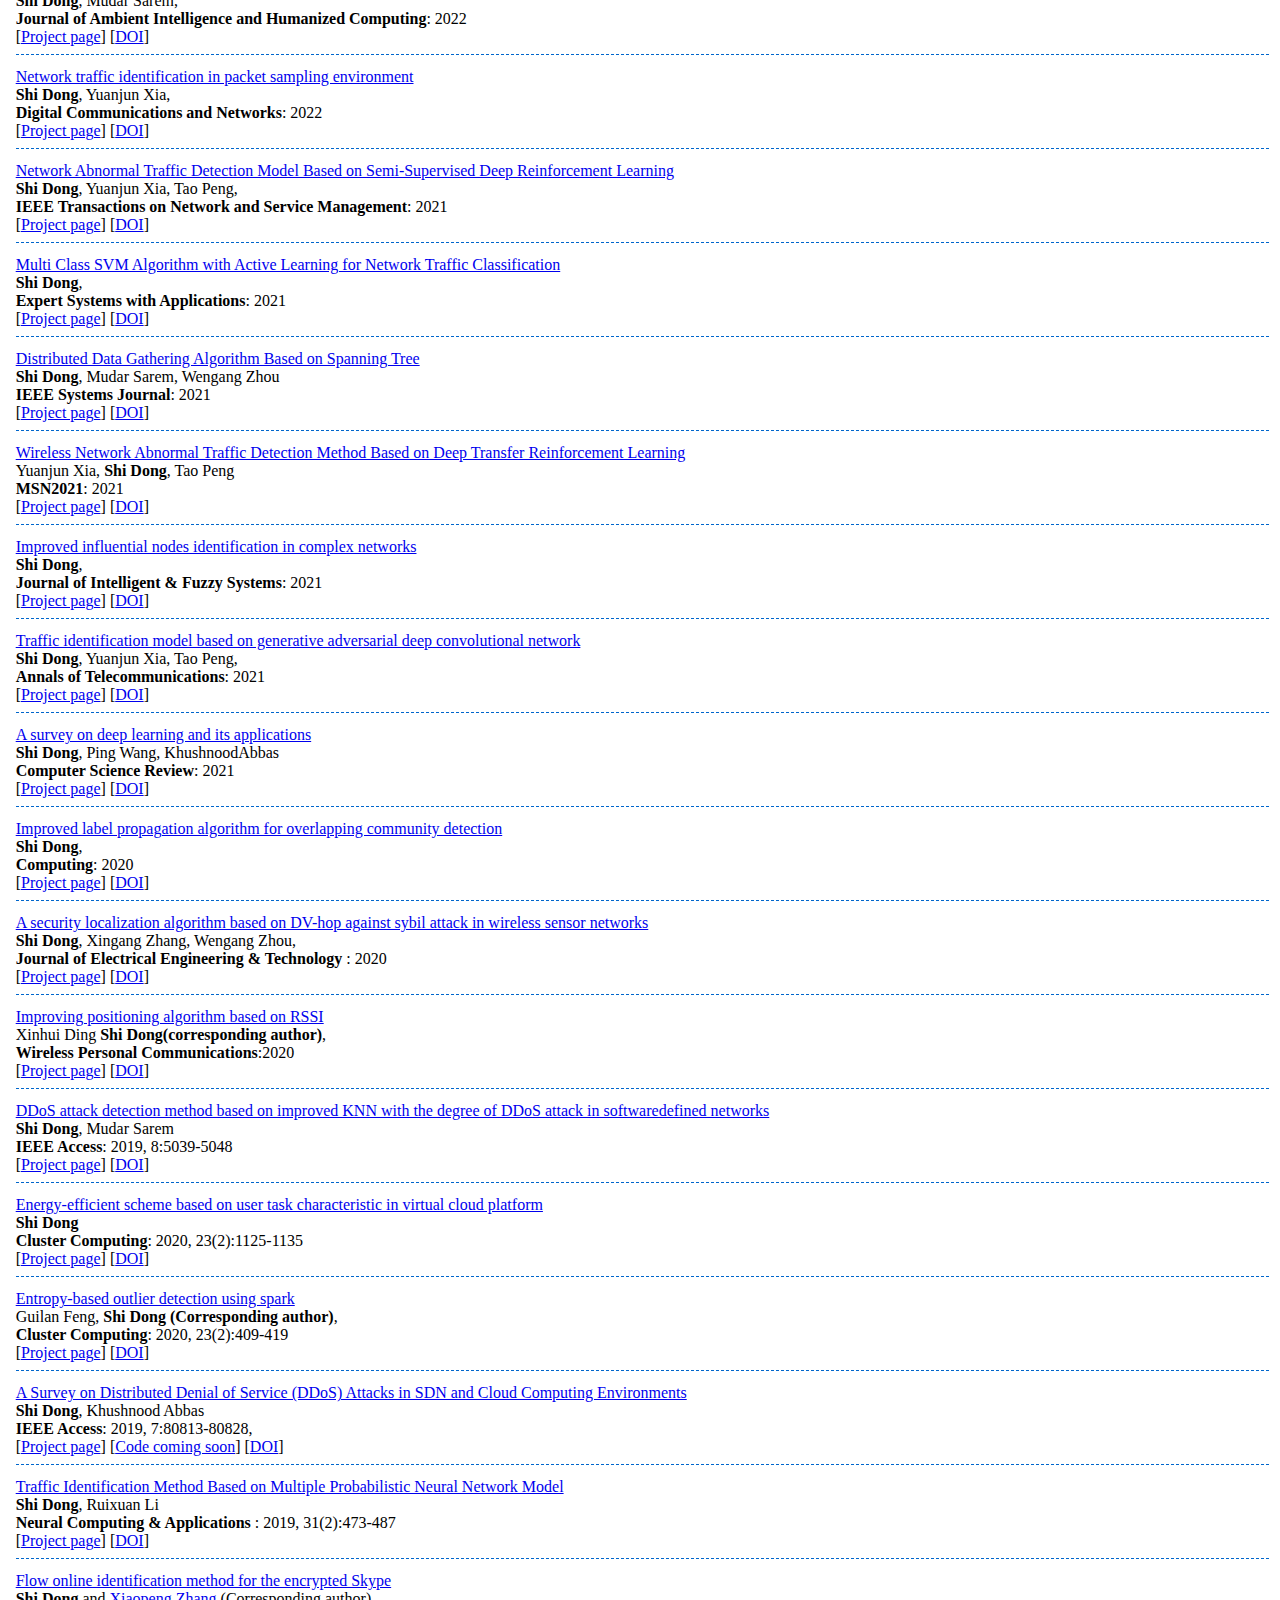
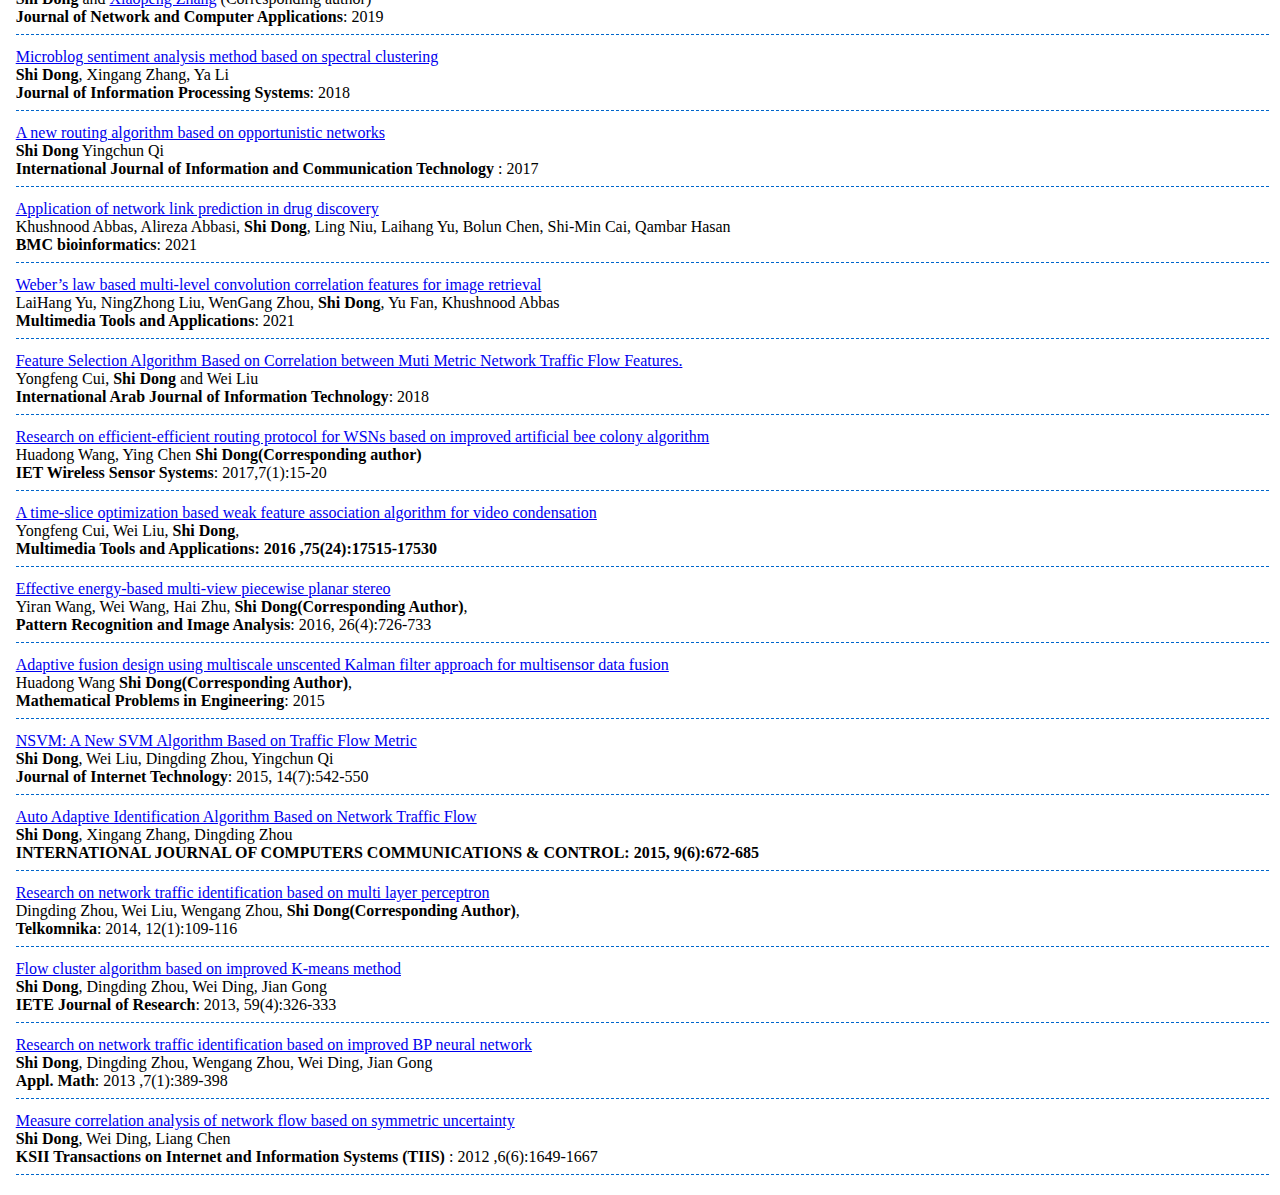
==== commit 87704e10: "Update index.html" ====
--- a/index.html
+++ b/index.html
@@ -118,6 +118,68 @@
      
   <table border="0" width="100%">
   <tbody> 
+
+	  <!-- Unsupervised Multi-view Constrained Convolutional Network for Accurate Depth Estimation -->
+    <tr>
+      <td>
+        <div align="center">
+          <img width="180" src="./TIP2020_files/overview.png" alt="">
+        </div>
+      </td>
+      <td>
+        <a href="./TIP2020_files/FINAL VERSION.pdf" target="_blank">A Comprehensive Survey on Authentication and Attack Detection Schemes That Threaten It in Vehicular Ad-Hoc Networks</a>        
+
+        
+        <br> 
+	<strong>Shi Dong</strong>, 
+	      Huadong Su,
+              Yuanjun Xia,
+	      Fei Zhu,
+	      Xinrong Hu,
+	      Bangchao Wang,
+        <br> 
+        <strong>IEEE Transactions on Emerging Topics in Computational Intelligence</strong>: 2023
+        
+        <br> 
+        [<a href="TIP2020.html" target="_blank">Project page</a>]
+	[<a href="https://njbsok.github.io" target="_blank">DOI</a>]
+      <hr style="height:1px;border:none;border-top:1px dashed #0066CC;" />
+      </td>
+    </tr>
+	  <!-- Unsupervised Multi-view Constrained Convolutional Network for Accurate Depth Estimation -->
+    <tr>
+	  
+	  <!-- Unsupervised Multi-view Constrained Convolutional Network for Accurate Depth Estimation -->
+    <tr>
+	  
+	  <!-- Unsupervised Multi-view Constrained Convolutional Network for Accurate Depth Estimation -->
+    <tr>
+      <td>
+        <div align="center">
+          <img width="180" src="./TIP2020_files/overview.png" alt="">
+        </div>
+      </td>
+      <td>
+        <a href="./TIP2020_files/FINAL VERSION.pdf" target="_blank">Android Malware Detection Methods Based on Convolutional Neural Network: A Survey</a>        
+
+        
+        <br> 
+	      Longhui Shu,
+        <strong>Shi Dong</strong>, 
+	      Huadong Su,
+              Junjie Huang,
+        <br> 
+        <strong>IEEE Transactions on Emerging Topics in Computational Intelligence</strong>: 2023
+        
+        <br> 
+        [<a href="TIP2020.html" target="_blank">Project page</a>]
+	[<a href="https://njbsok.github.io" target="_blank">DOI</a>]
+      <hr style="height:1px;border:none;border-top:1px dashed #0066CC;" />
+      </td>
+    </tr>
+	  <!-- Unsupervised Multi-view Constrained Convolutional Network for Accurate Depth Estimation -->
+    <tr>
+	  
 	  <!-- Unsupervised Multi-view Constrained Convolutional Network for Accurate Depth Estimation -->
     <tr>
       <td>
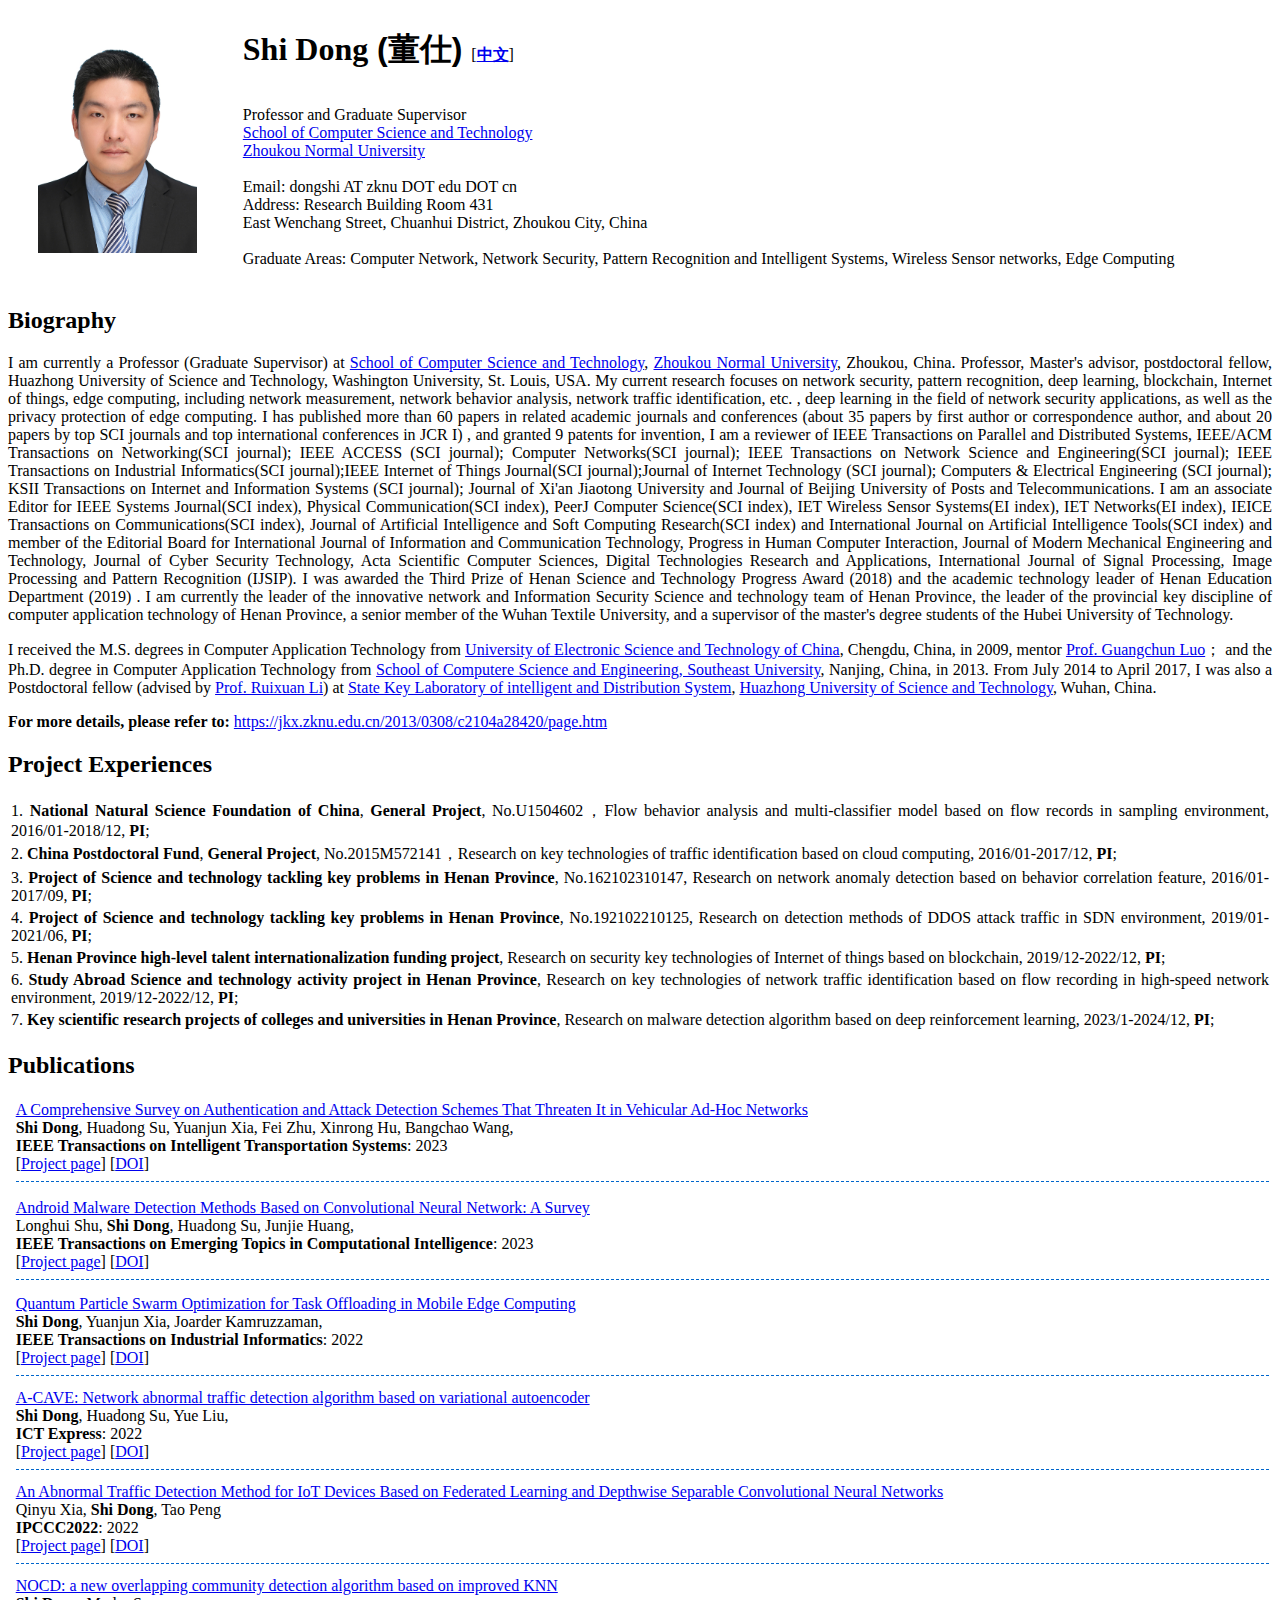
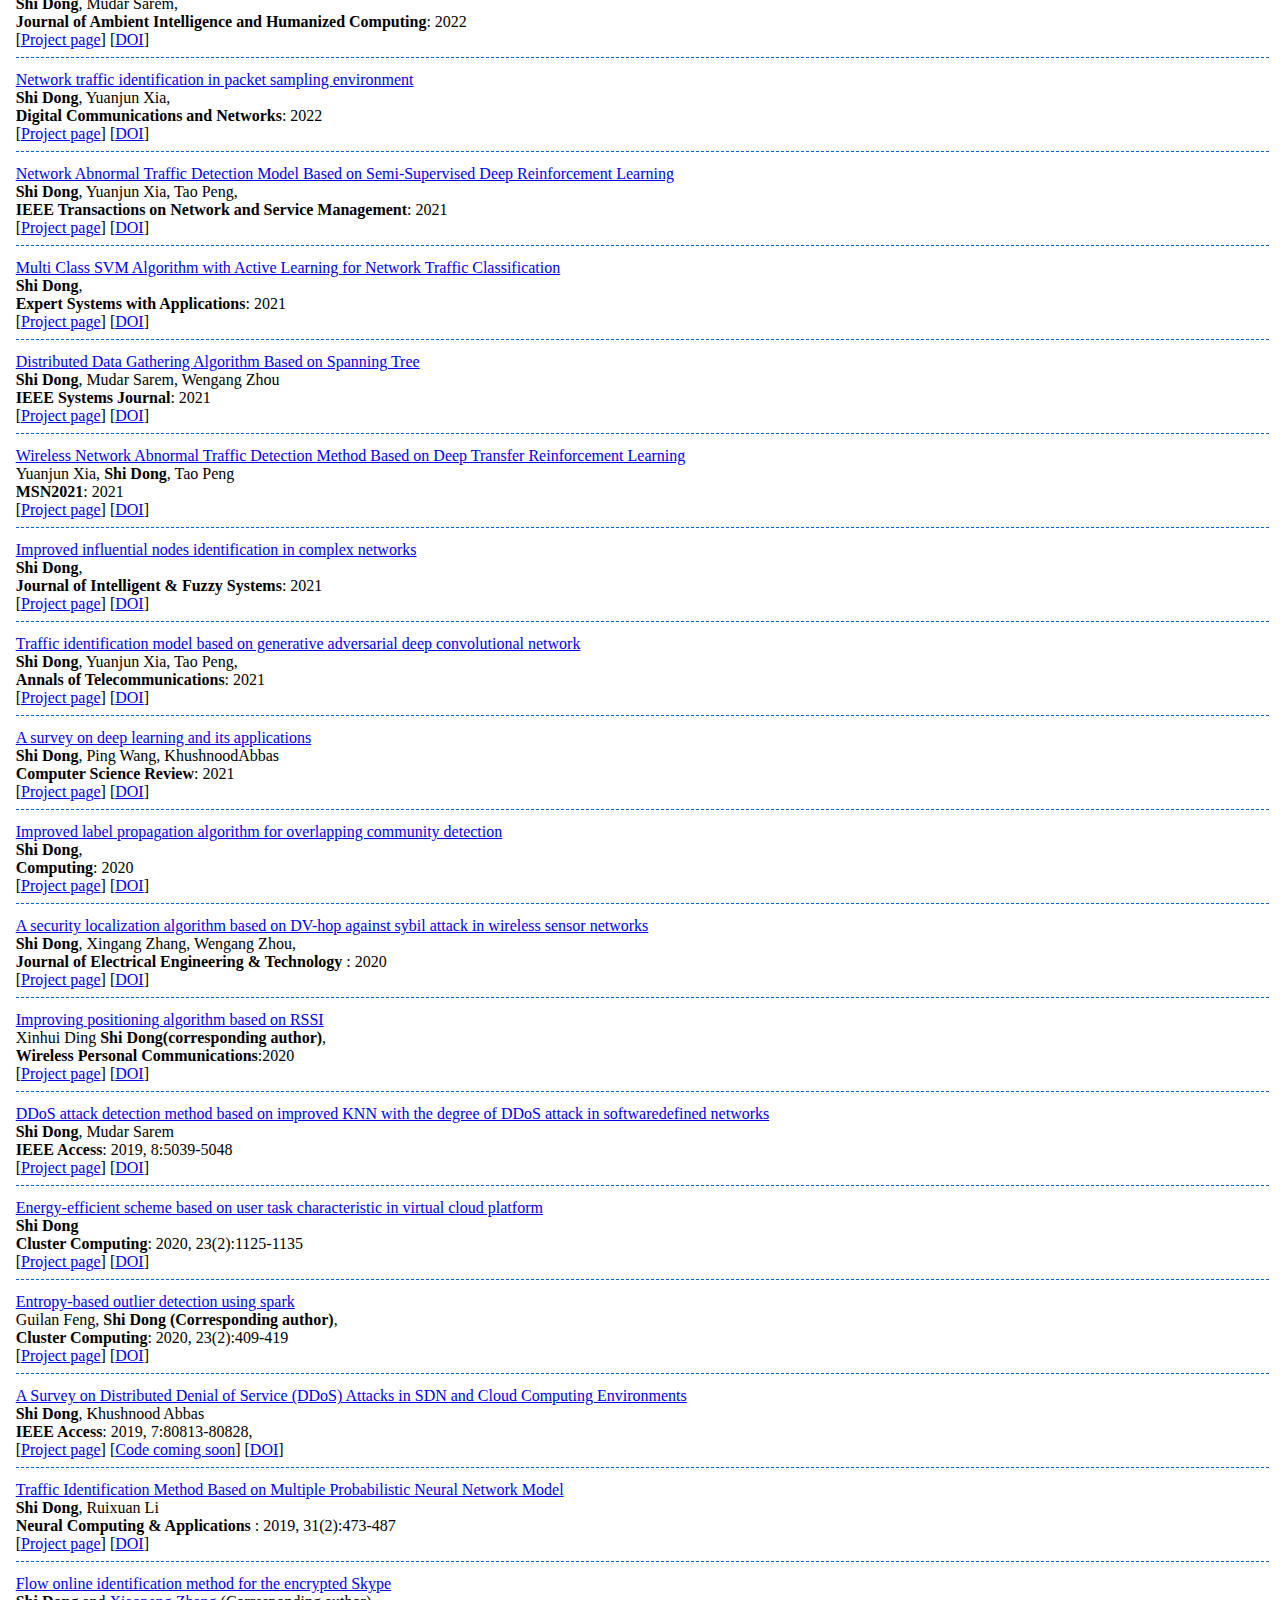
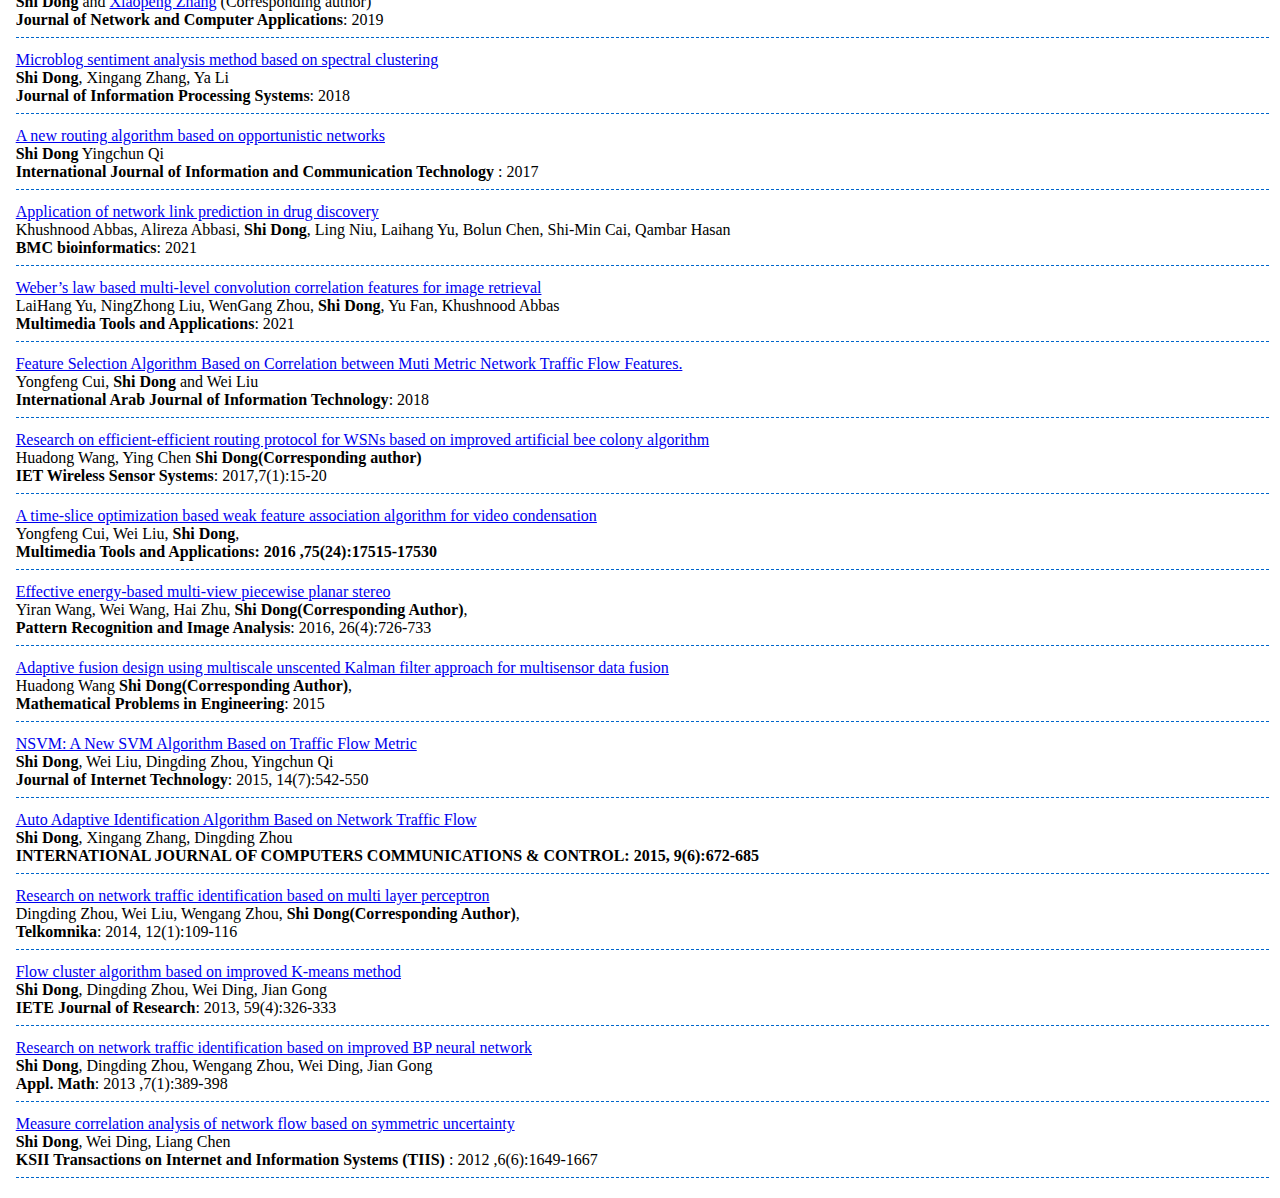
==== commit 704abc88: "Update index.html" ====
--- a/index.html
+++ b/index.html
@@ -66,7 +66,8 @@
 </p>
 <p style="text-align:justify;"> 
   I received the M.S. degrees in Computer Application Technology from <a href="https://www.uestc.edu.cn/" target="_blank">
-	University of Electronic Science and Technology of China</a>, Chengdu, China, in 2009, 
+	University of Electronic Science and Technology of China</a>, Chengdu, China, in 2009, mentor
+	<a href="https://faculty.uestc.edu.cn/luoguangchun/zh_CN/index/279730/list/index.htm" target="_blank">Prof. Guangchun Luo</a>；
 	and the Ph.D. degree in Computer Application Technology from <a href="http://www.seu.edu.cn/" target="_blank">
 	School of Computere Science and Engineering, Southeast University</a>, Nanjing, China, in 2013. From July 2014 to April 2017, 
 	I was also a Postdoctoral fellow (advised by <a href="http://faculty.hust.edu.cn/rxli/zh_CN/more/1784505/jsjjgd/index.htm" target="_blank">Prof. Ruixuan Li</a>) at 
@@ -138,7 +139,7 @@
 	      Xinrong Hu,
 	      Bangchao Wang,
         <br> 
-        <strong>IEEE Transactions on Emerging Topics in Computational Intelligence</strong>: 2023
+        <strong>IEEE Transactions on Intelligent Transportation Systems</strong>: 2023
         
         <br> 
         [<a href="TIP2020.html" target="_blank">Project page</a>]
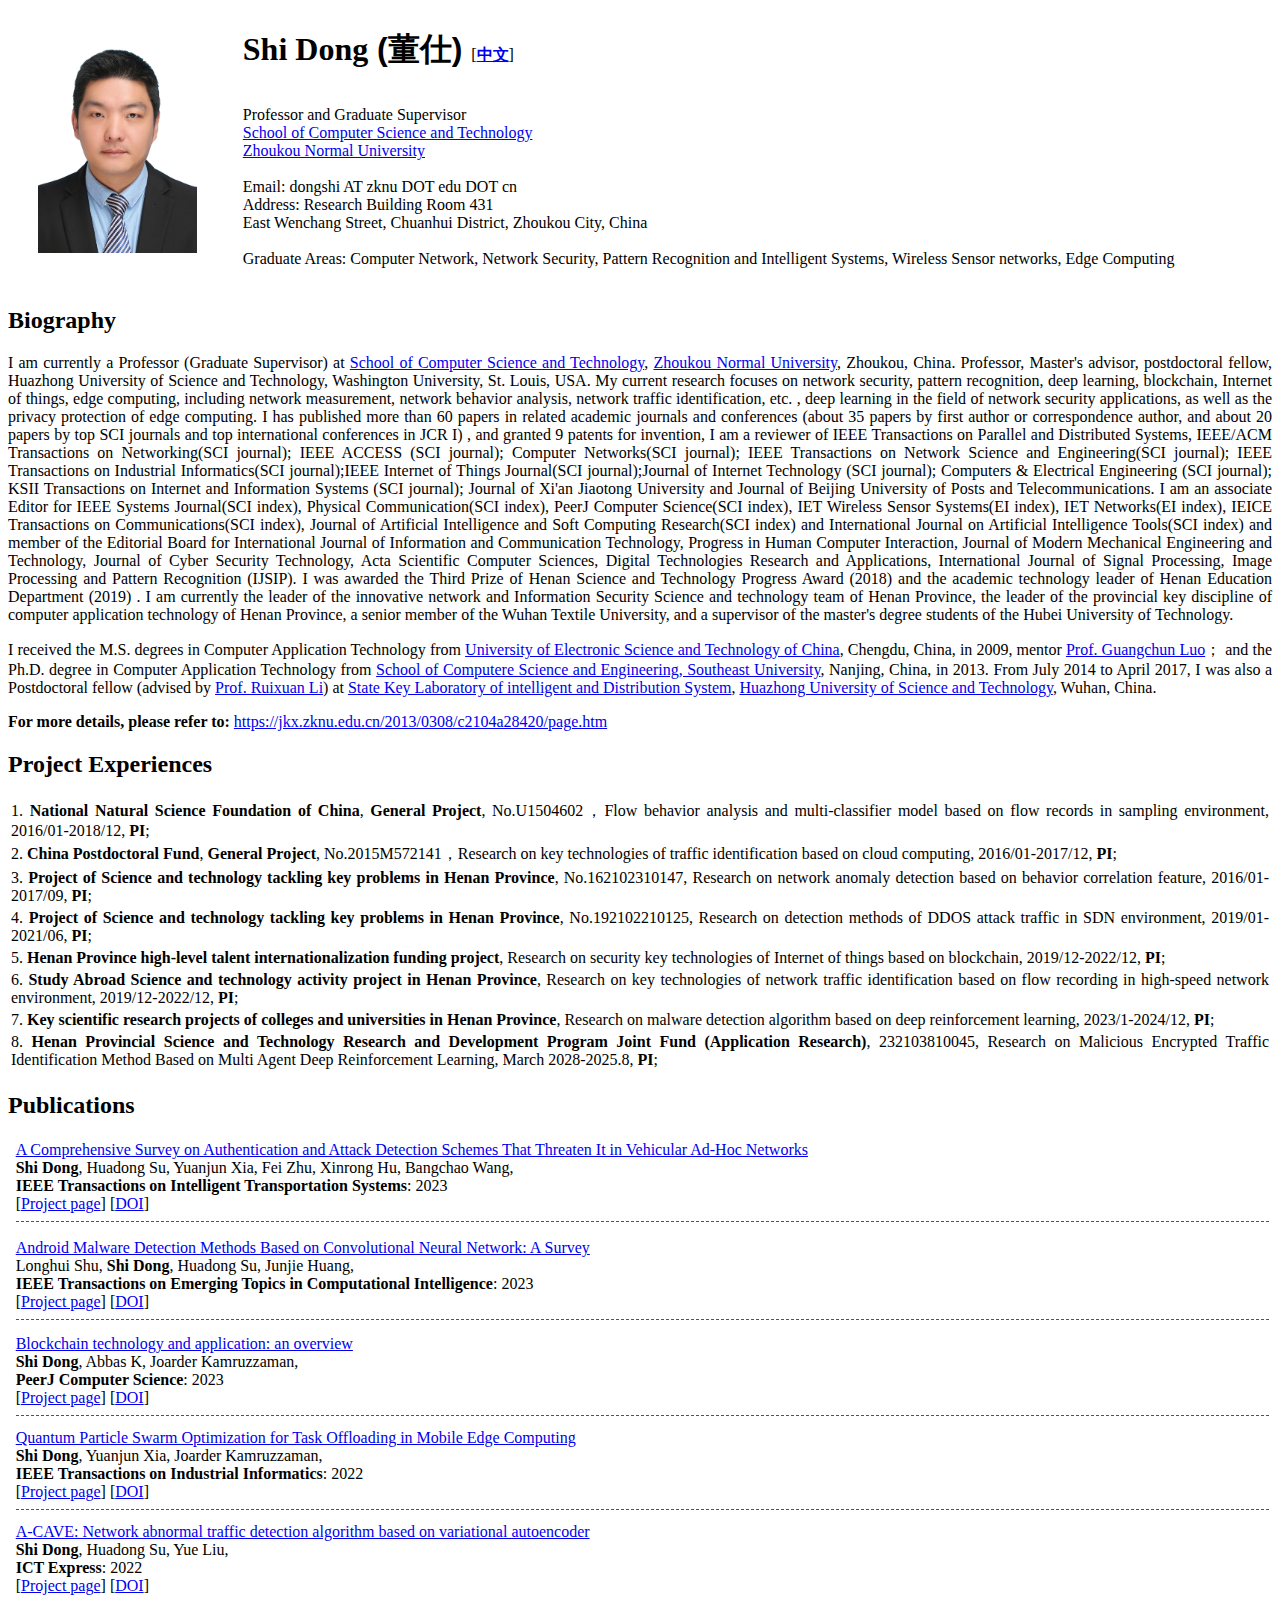
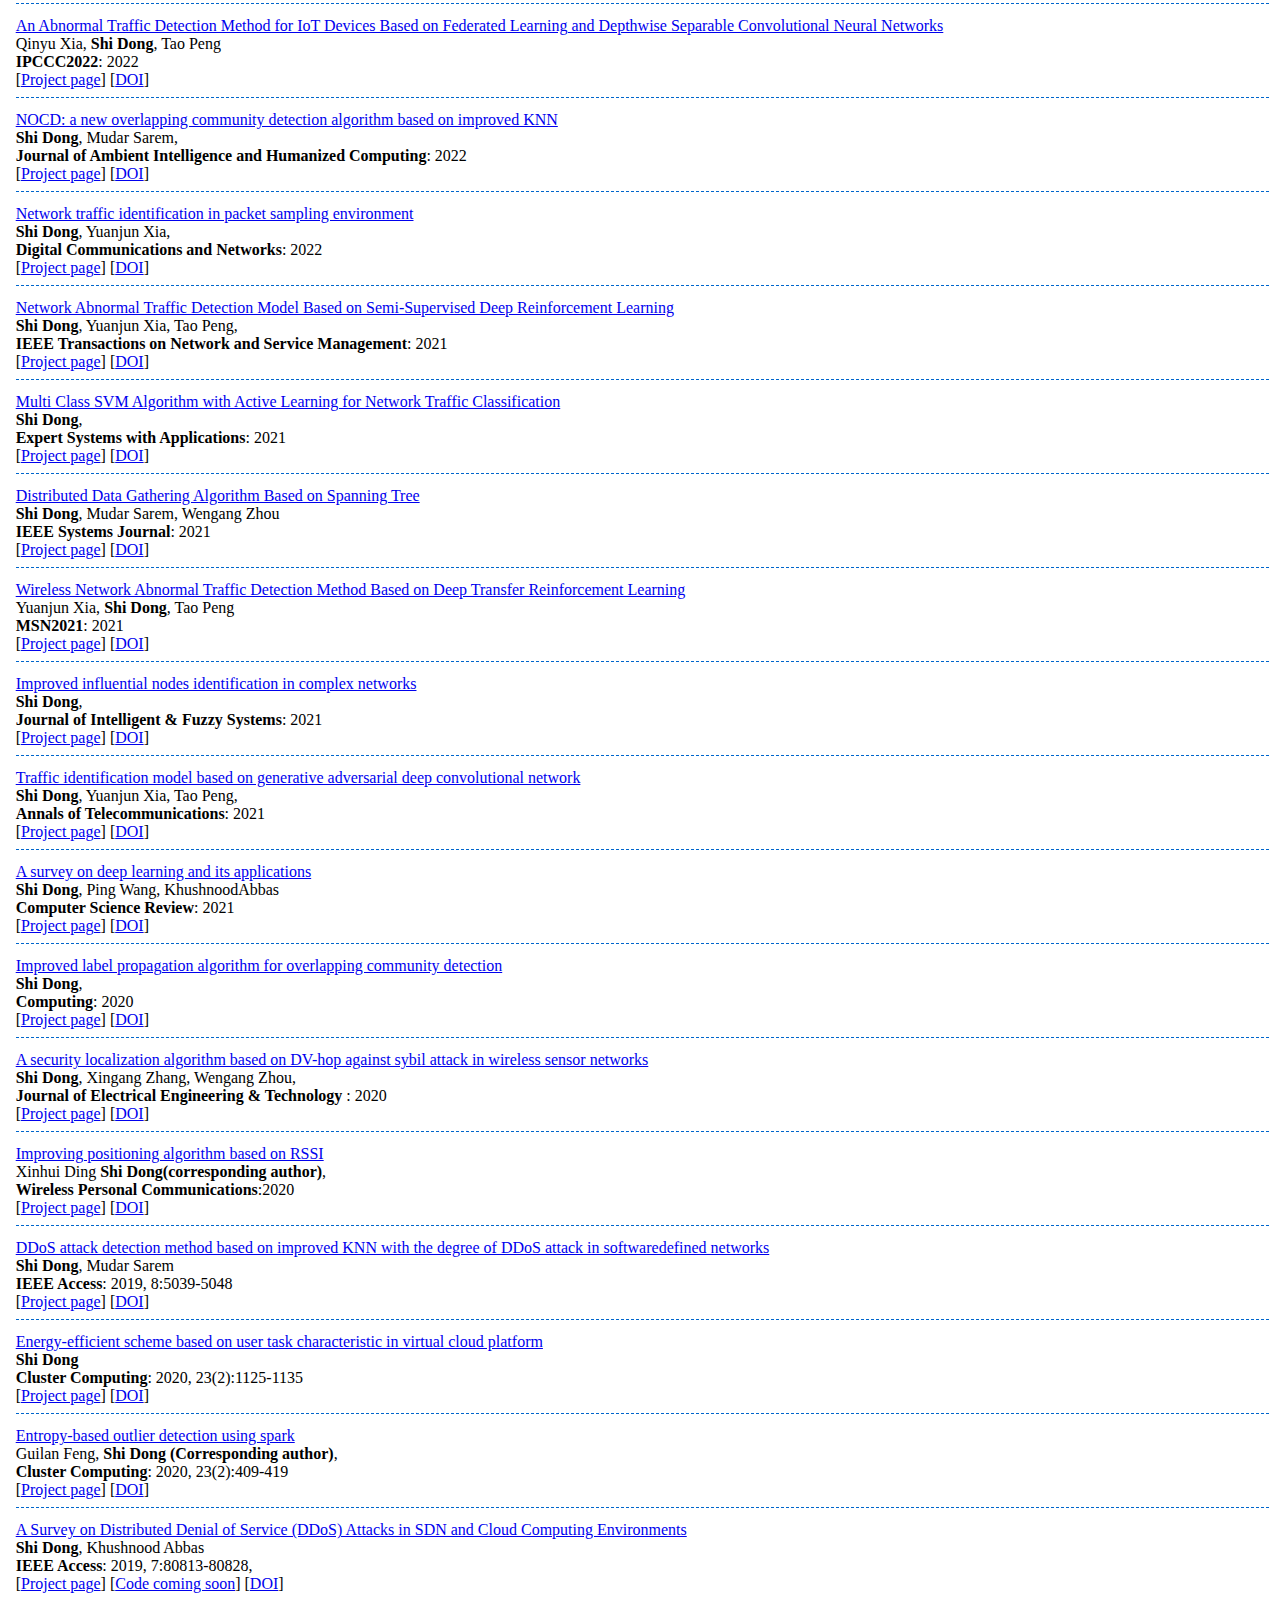
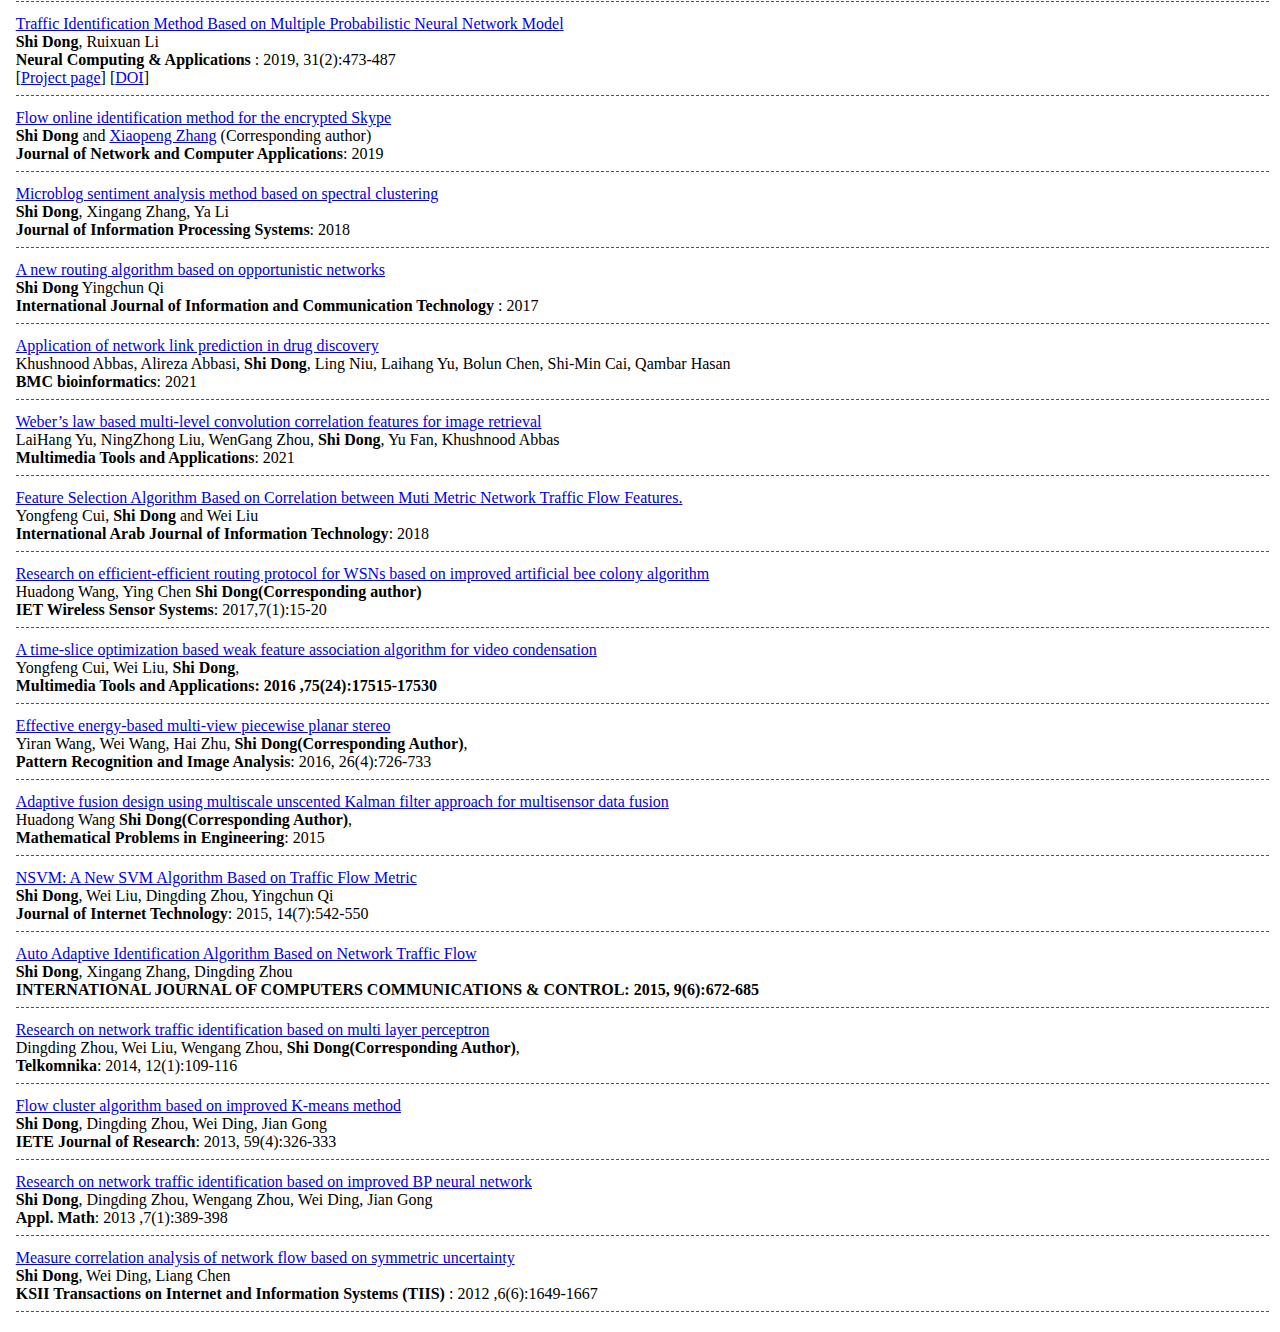
==== commit 9497b60b: "Update index.html" ====
--- a/index.html
+++ b/index.html
@@ -112,6 +112,10 @@
       <td style="text-align:justify;"> 7. <strong>Key scientific research projects of colleges and universities in Henan Province</strong>, 
 	     Research on malware detection algorithm based on deep reinforcement learning, 2023/1-2024/12, <strong>PI</strong>;</td>
     </tr>
+	   <tr>
+      <td style="text-align:justify;"> 8.  <strong>Henan Provincial Science and Technology Research and Development Program Joint Fund (Application Research)</strong>, 
+	      232103810045, Research on Malicious Encrypted Traffic Identification Method Based on Multi Agent Deep Reinforcement Learning, March 2028-2025.8, <strong>PI</strong>;</td>
+    </tr>	   
   </tbody>
 </table>
 
@@ -182,6 +186,31 @@
     <tr>
 	  
 	  <!-- Unsupervised Multi-view Constrained Convolutional Network for Accurate Depth Estimation -->
+
+	    <tr>
+      <td>
+        <div align="center">
+          <img width="180" src="./TIP2020_files/overview.png" alt="">
+        </div>
+      </td>
+      <td>
+        <a href="./TIP2020_files/FINAL VERSION.pdf" target="_blank">Blockchain technology and application: an overview</a>        
+
+        
+        <br> 
+        <strong>Shi Dong</strong>, 
+	      Abbas K,
+              Joarder Kamruzzaman,
+        <br> 
+        <strong> PeerJ Computer Science</strong>: 2023
+        
+        <br> 
+        [<a href="TIP2020.html" target="_blank">Project page</a>]
+	[<a href="https://njbsok.github.io" target="_blank">DOI</a>]
+      <hr style="height:1px;border:none;border-top:1px dashed #0066CC;" />
+      </td>
+    </tr>
+	  <!-- Unsupervised Multi-view Constrained Convolutional Network for Accurate Depth Estimation -->
     <tr>
       <td>
         <div align="center">
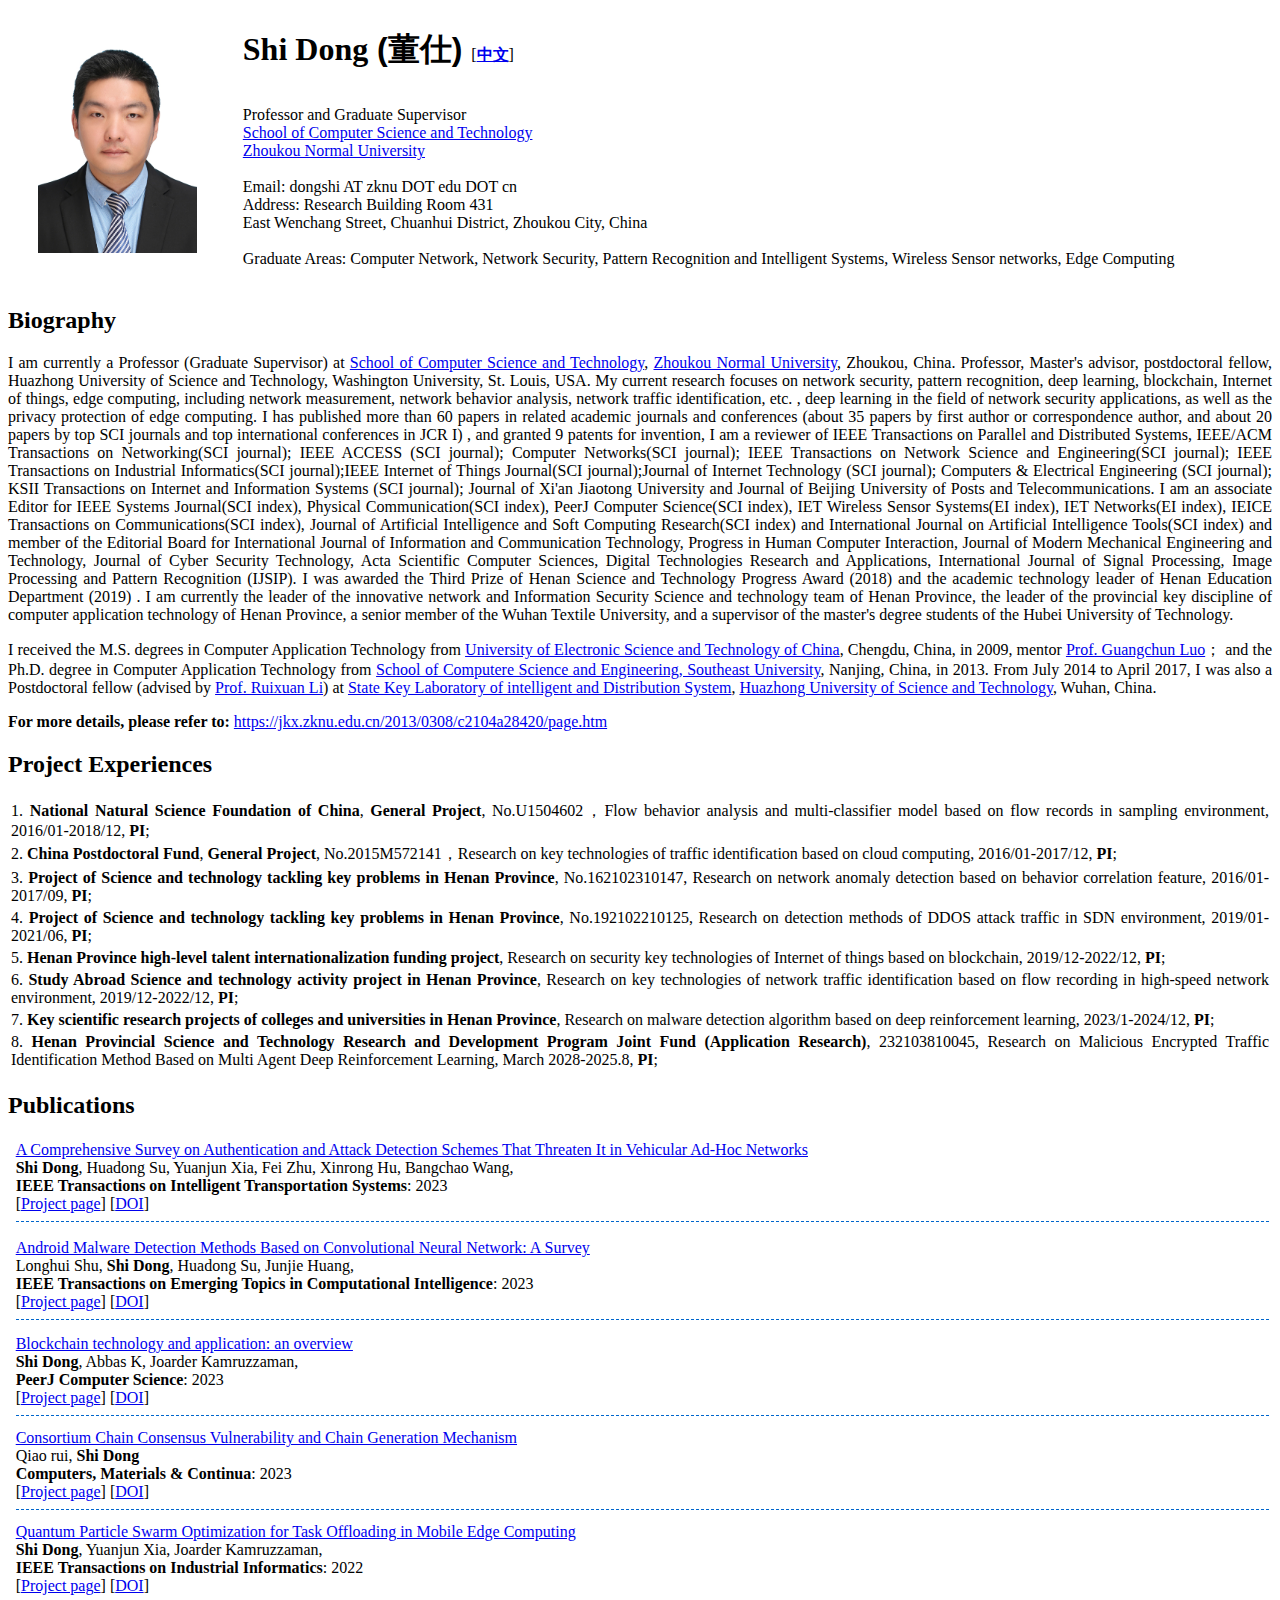
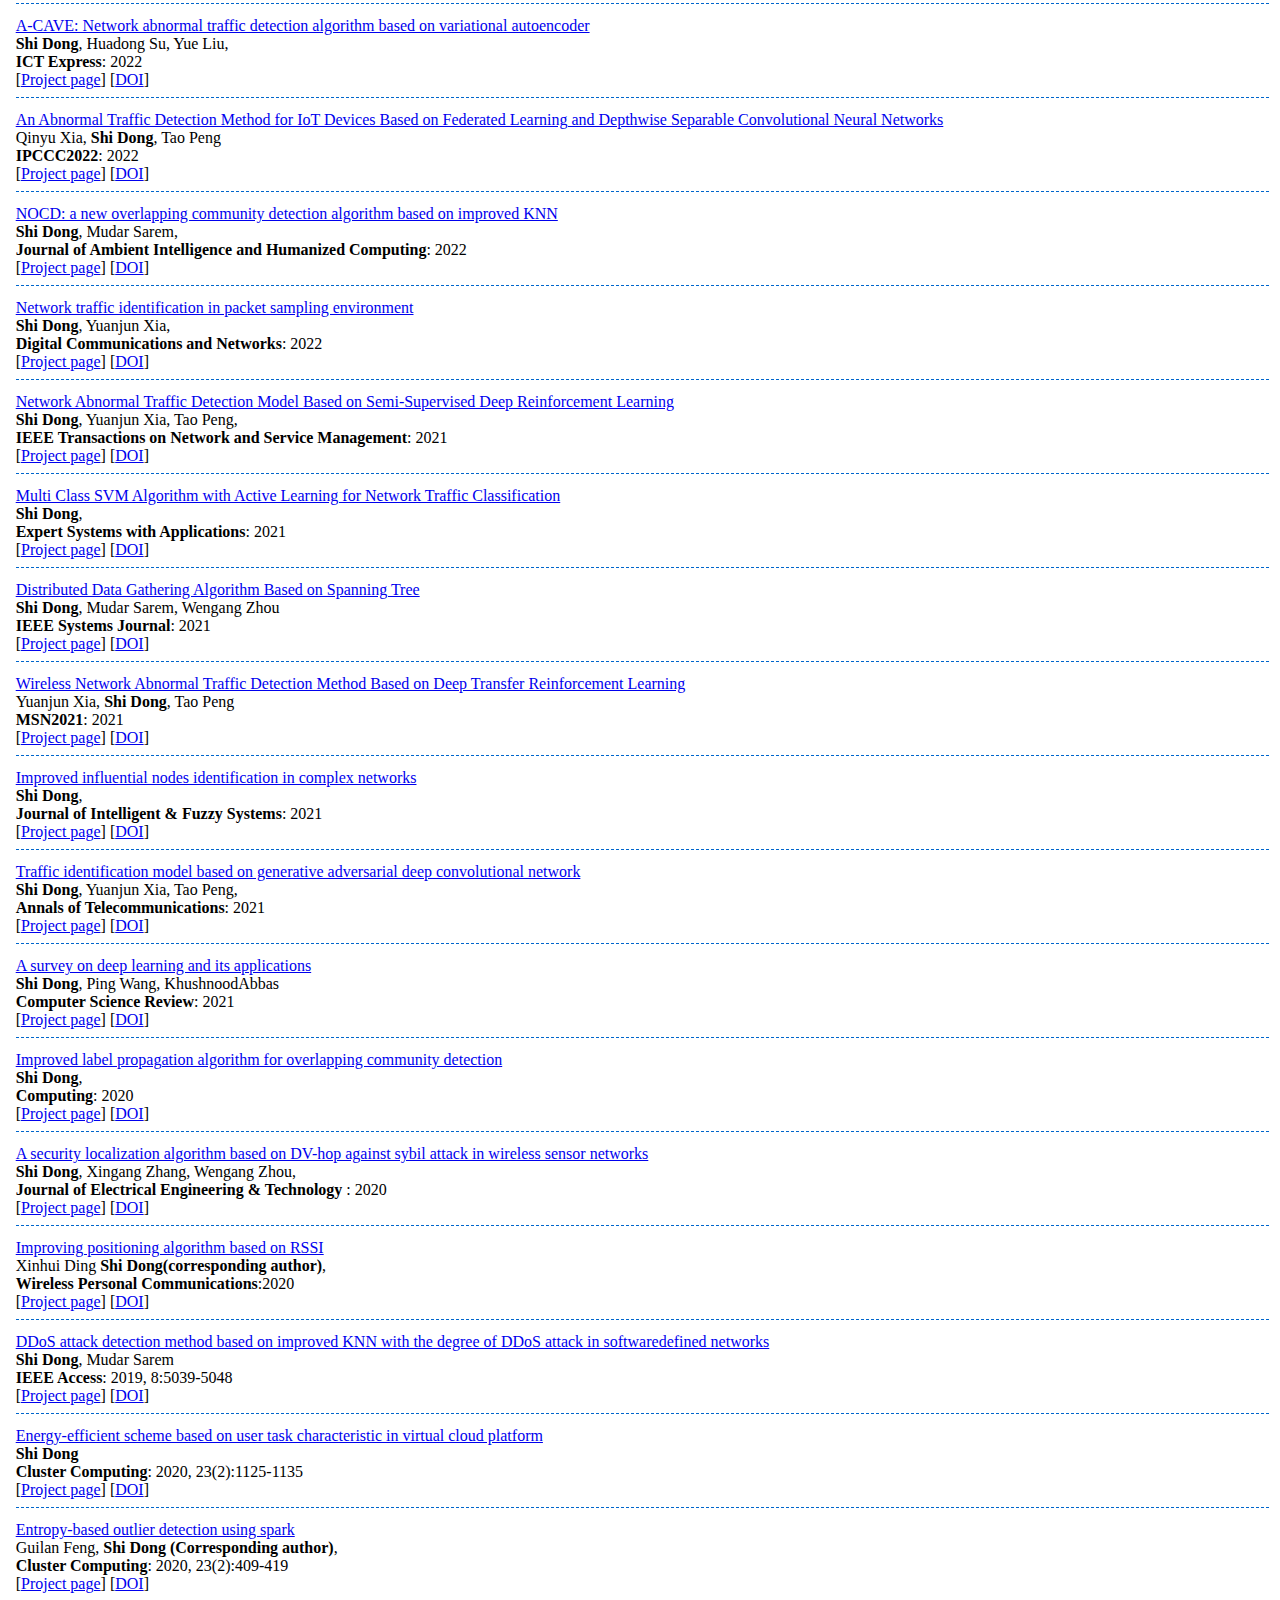
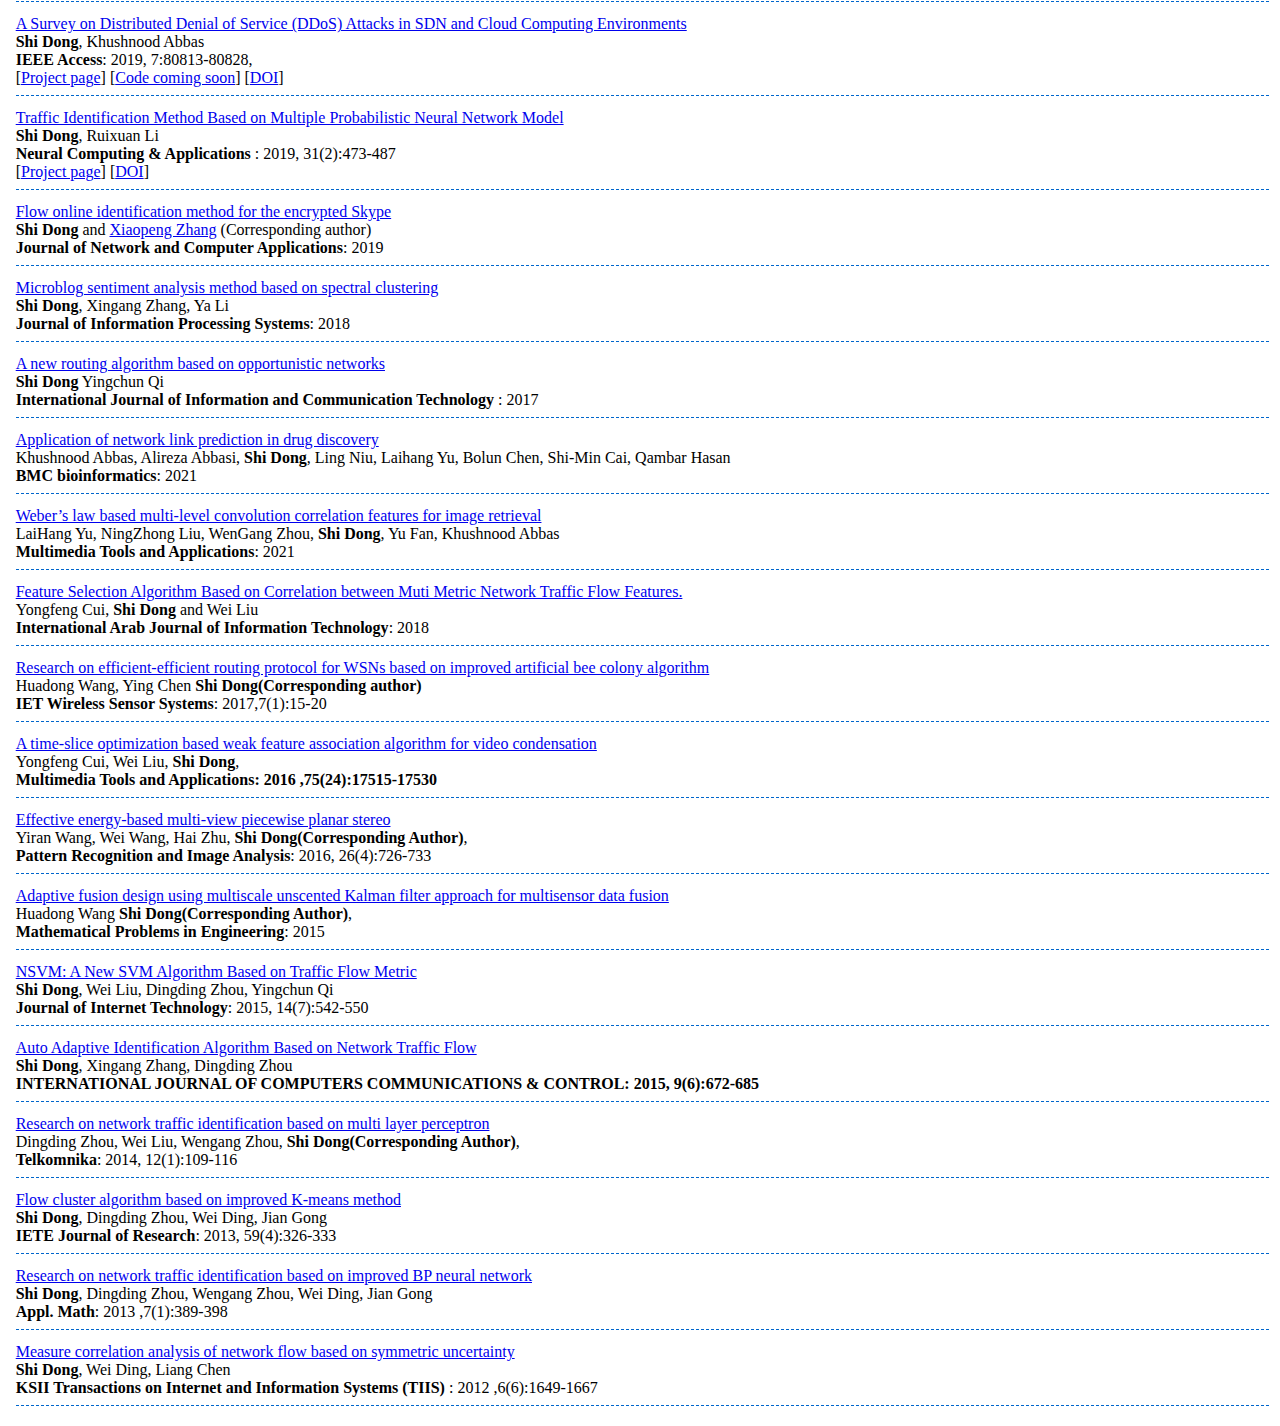
==== commit d82ab285: "Update index.html" ====
--- a/index.html
+++ b/index.html
@@ -209,6 +209,30 @@
 	[<a href="https://njbsok.github.io" target="_blank">DOI</a>]
       <hr style="height:1px;border:none;border-top:1px dashed #0066CC;" />
       </td>
+ </tr>
+	  <!-- Unsupervised Multi-view Constrained Convolutional Network for Accurate Depth Estimation -->
+    <tr>
+      <td>
+        <div align="center">
+          <img width="180" src="./TIP2020_files/overview.png" alt="">
+        </div>
+      </td>
+      <td>
+        <a href="./TIP2020_files/FINAL VERSION.pdf" target="_blank">Consortium Chain Consensus Vulnerability and Chain Generation Mechanism </a>        
+
+        
+        <br> 
+	      Qiao rui, 
+        <strong>Shi Dong</strong>
+	             <br> 
+        <strong>Computers, Materials & Continua</strong>: 2023
+        
+        <br> 
+        [<a href="TIP2020.html" target="_blank">Project page</a>]
+	[<a href="https://njbsok.github.io" target="_blank">DOI</a>]
+      <hr style="height:1px;border:none;border-top:1px dashed #0066CC;" />
+      </td>
+		     
     </tr>
 	  <!-- Unsupervised Multi-view Constrained Convolutional Network for Accurate Depth Estimation -->
     <tr>
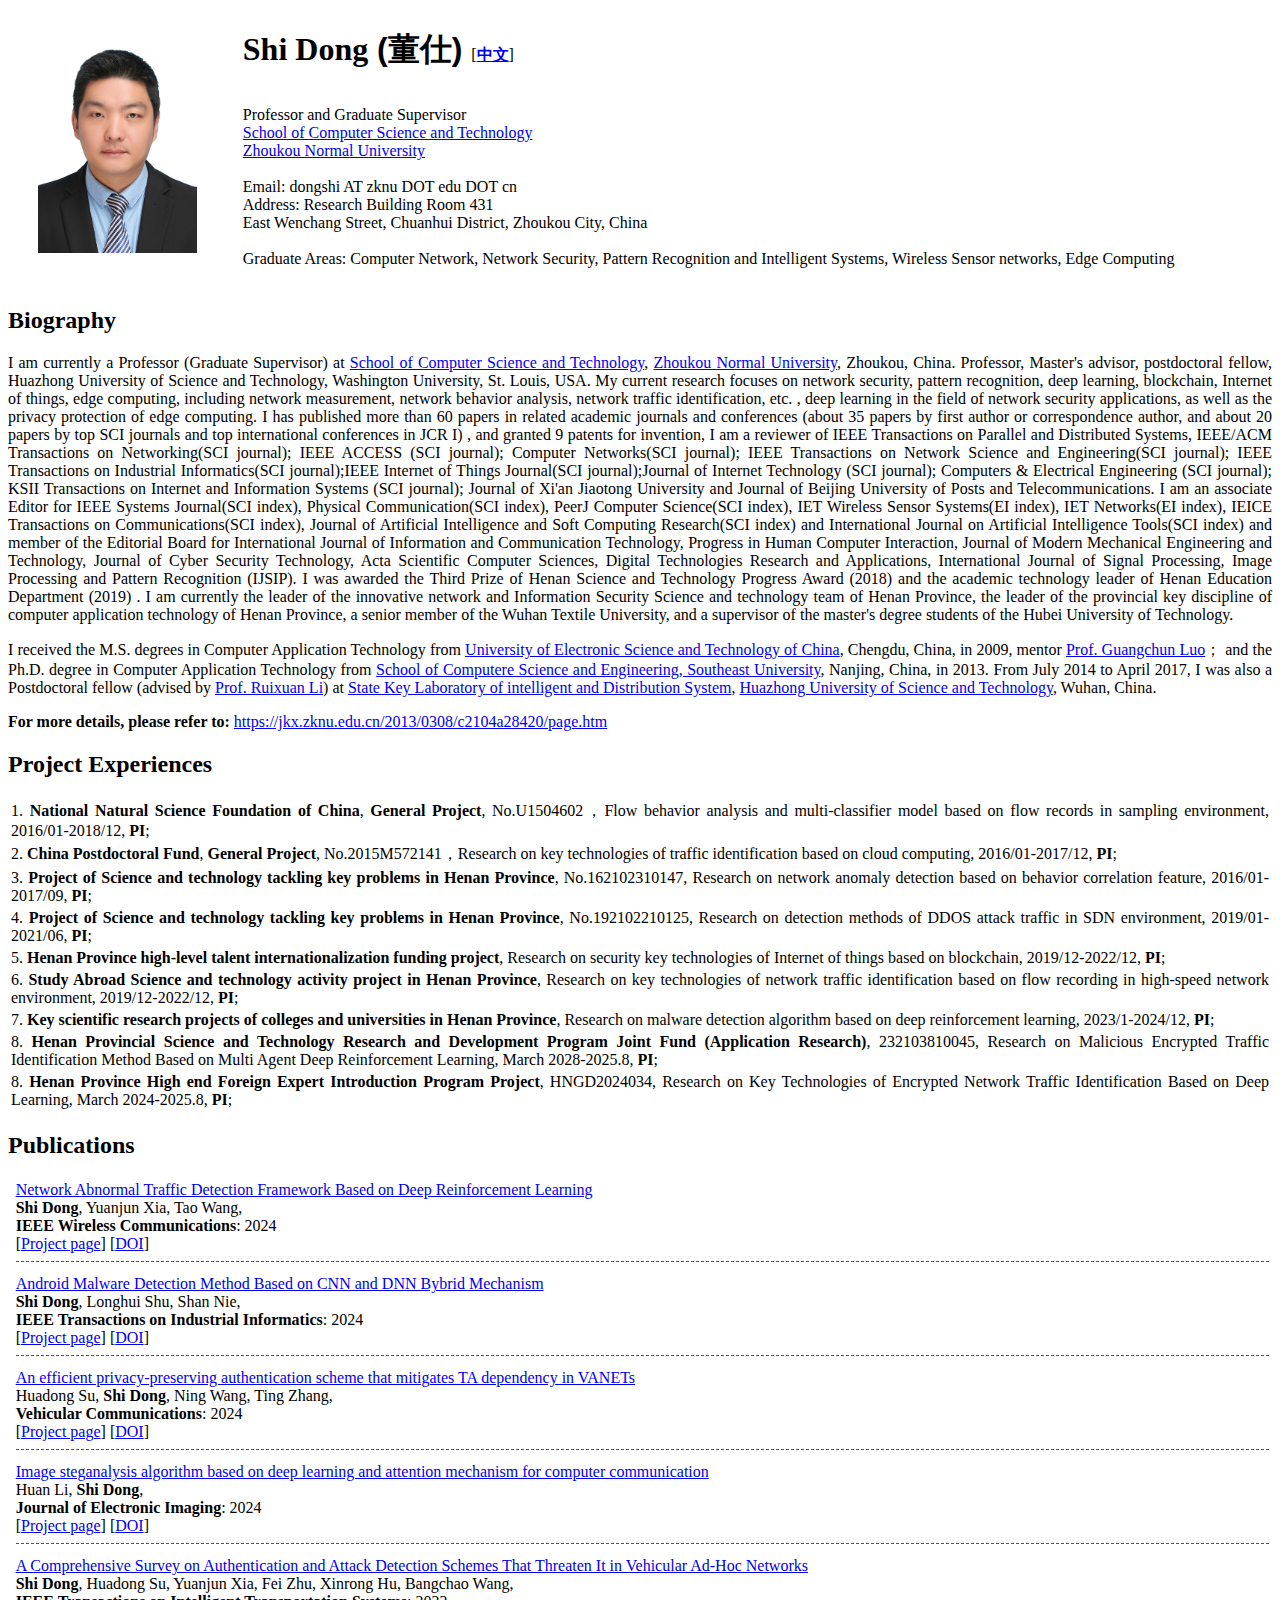
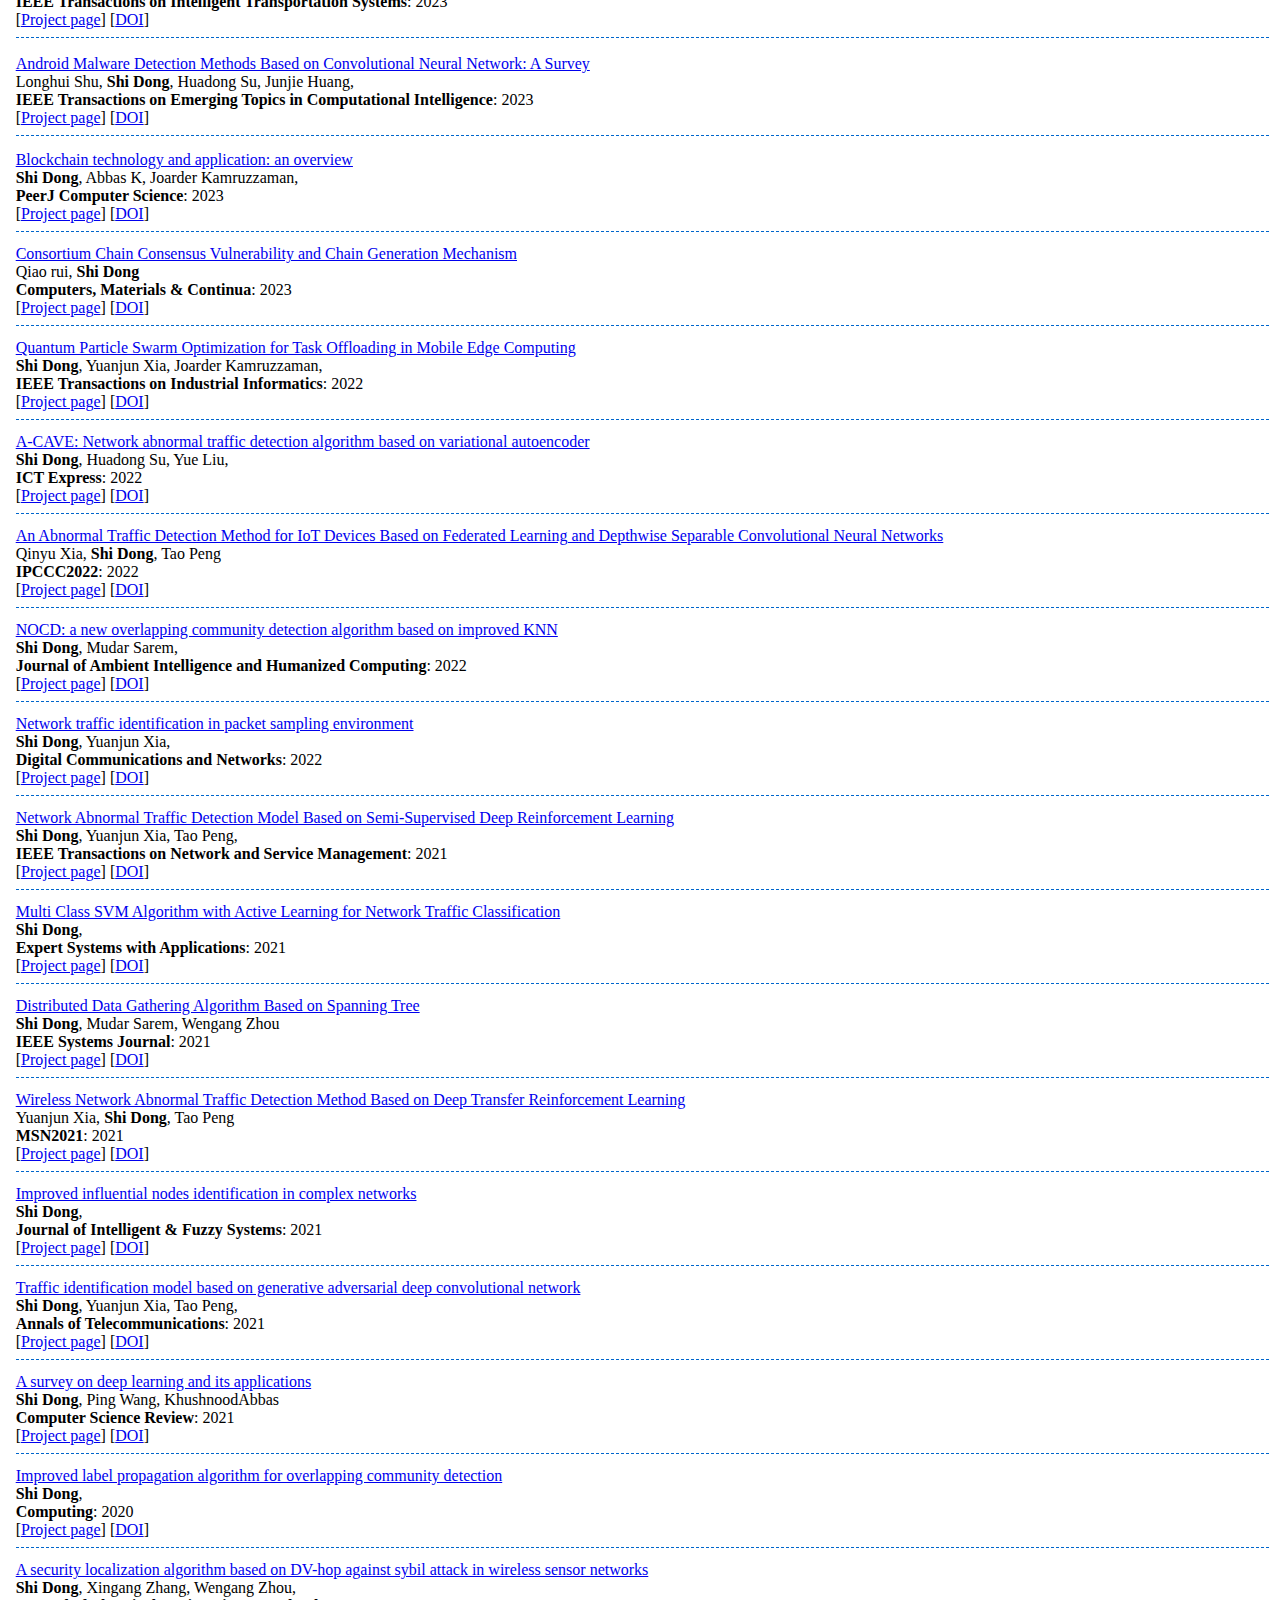
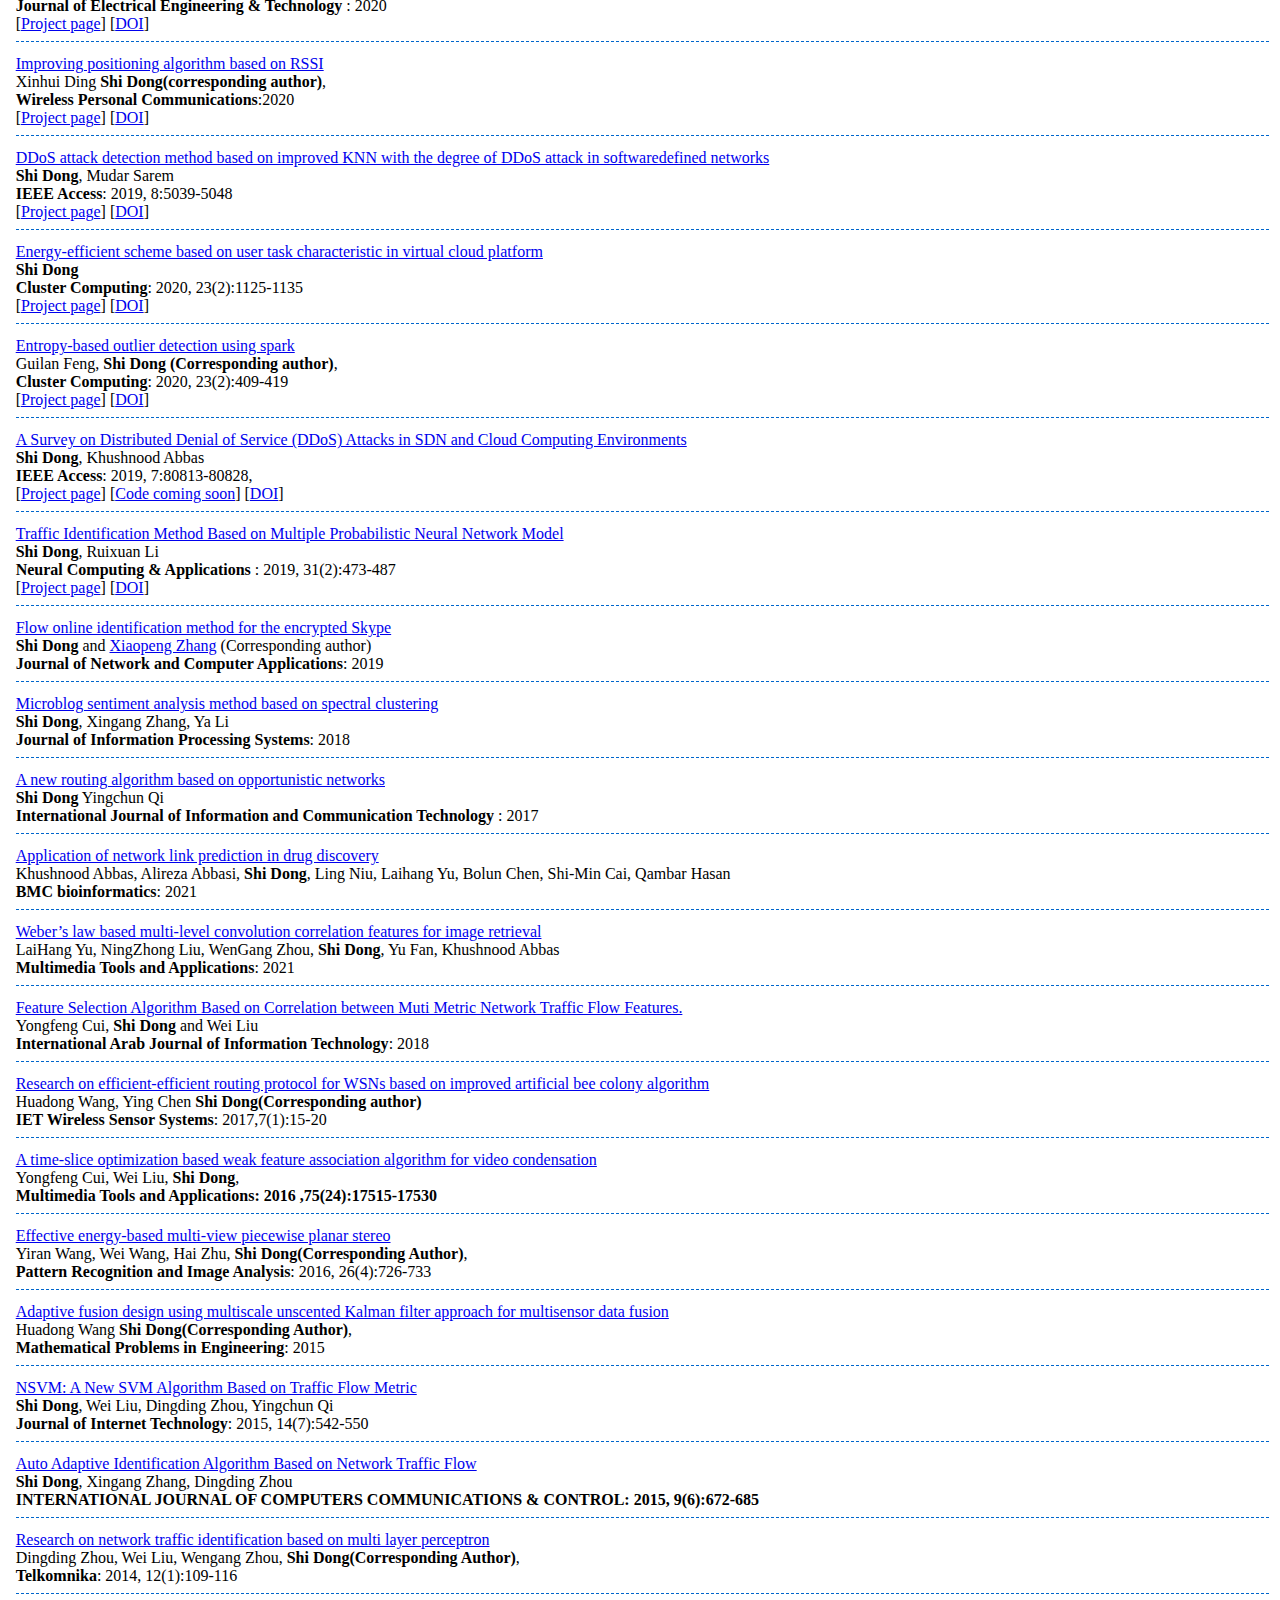
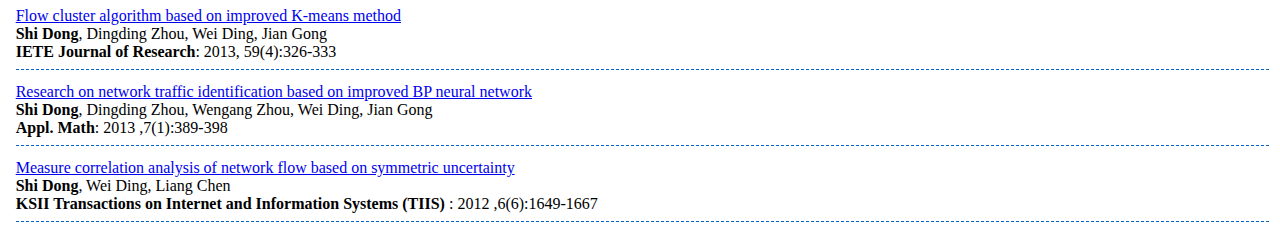
==== commit 6b4c0ede: "Update index.html" ====
--- a/index.html
+++ b/index.html
@@ -115,7 +115,14 @@
 	   <tr>
       <td style="text-align:justify;"> 8.  <strong>Henan Provincial Science and Technology Research and Development Program Joint Fund (Application Research)</strong>, 
 	      232103810045, Research on Malicious Encrypted Traffic Identification Method Based on Multi Agent Deep Reinforcement Learning, March 2028-2025.8, <strong>PI</strong>;</td>
-    </tr>	   
+    </tr>	
+	   <tr>
+      <td style="text-align:justify;"> 8.  <strong>Henan Province High end Foreign Expert Introduction Program Project</strong>, 
+	      HNGD2024034, Research on Key Technologies of Encrypted Network Traffic Identification Based on Deep Learning, March 2024-2025.8, <strong>PI</strong>;</td>
+    </tr>	
+
+
+	  
   </tbody>
 </table>
 
@@ -123,8 +130,102 @@
      
   <table border="0" width="100%">
   <tbody> 
-
+	   <tr>
+      <td>
+        <div align="center">
+          <img width="180" src="./TIP2020_files/overview.png" alt="">
+        </div>
+      </td>
+      <td>
+        <a href="./TIP2020_files/FINAL VERSION.pdf" target="_blank">Network Abnormal Traffic Detection Framework Based on Deep Reinforcement Learning</a>        
+
+        
+        <br> 
+	<strong>Shi Dong</strong>, 	
+	      Yuanjun Xia,
+	      Tao Wang,
+	<br> 
+        <strong>IEEE Wireless Communications</strong>: 2024
+        
+        <br> 
+        [<a href="TIP2020.html" target="_blank">Project page</a>]
+	[<a href="https://njbsok.github.io" target="_blank">DOI</a>]
+      <hr style="height:1px;border:none;border-top:1px dashed #0066CC;" />
+      </td>
+</tr>
 	  <!-- Unsupervised Multi-view Constrained Convolutional Network for Accurate Depth Estimation -->
+
+	  <tr>
+      <td>
+        <div align="center">
+          <img width="180" src="./TIP2020_files/overview.png" alt="">
+        </div>
+      </td>
+      <td>
+        <a href="./TIP2020_files/FINAL VERSION.pdf" target="_blank">Android Malware Detection Method Based on CNN and DNN Bybrid Mechanism</a>        
+
+        
+        <br> 
+	<strong>Shi Dong</strong>, 	
+	      Longhui Shu,
+	      Shan Nie,
+	<br> 
+        <strong>IEEE Transactions on Industrial Informatics</strong>: 2024
+        
+        <br> 
+        [<a href="TIP2020.html" target="_blank">Project page</a>]
+	[<a href="https://njbsok.github.io" target="_blank">DOI</a>]
+      <hr style="height:1px;border:none;border-top:1px dashed #0066CC;" />
+      </td>
+</tr>
+<tr>
+      <td>
+        <div align="center">
+          <img width="180" src="./TIP2020_files/overview.png" alt="">
+        </div>
+      </td>
+      <td>
+        <a href="./TIP2020_files/FINAL VERSION.pdf" target="_blank">An efficient privacy-preserving authentication scheme that mitigates TA dependency in VANETs</a>        
+
+        
+        <br> 
+	      Huadong Su,
+	<strong>Shi Dong</strong>, 
+	      Ning Wang,
+	      Ting Zhang,
+	<br> 
+        <strong>Vehicular Communications</strong>: 2024
+        
+        <br> 
+        [<a href="TIP2020.html" target="_blank">Project page</a>]
+	[<a href="https://njbsok.github.io" target="_blank">DOI</a>]
+      <hr style="height:1px;border:none;border-top:1px dashed #0066CC;" />
+      </td>
+</tr>
+
+	  	  <tr>
+      <td>
+        <div align="center">
+          <img width="180" src="./TIP2020_files/overview.png" alt="">
+        </div>
+      </td>
+      <td>
+        <a href="./TIP2020_files/FINAL VERSION.pdf" target="_blank">Image steganalysis algorithm based on deep learning and attention mechanism for computer communication</a>        
+
+        
+        <br> 
+	      Huan Li,
+	<strong>Shi Dong</strong>, 
+	      	<br> 
+        <strong>Journal of Electronic Imaging</strong>: 2024
+        
+        <br> 
+        [<a href="TIP2020.html" target="_blank">Project page</a>]
+	[<a href="https://njbsok.github.io" target="_blank">DOI</a>]
+      <hr style="height:1px;border:none;border-top:1px dashed #0066CC;" />
+      </td>
+</tr>
+	  
     <tr>
       <td>
         <div align="center">
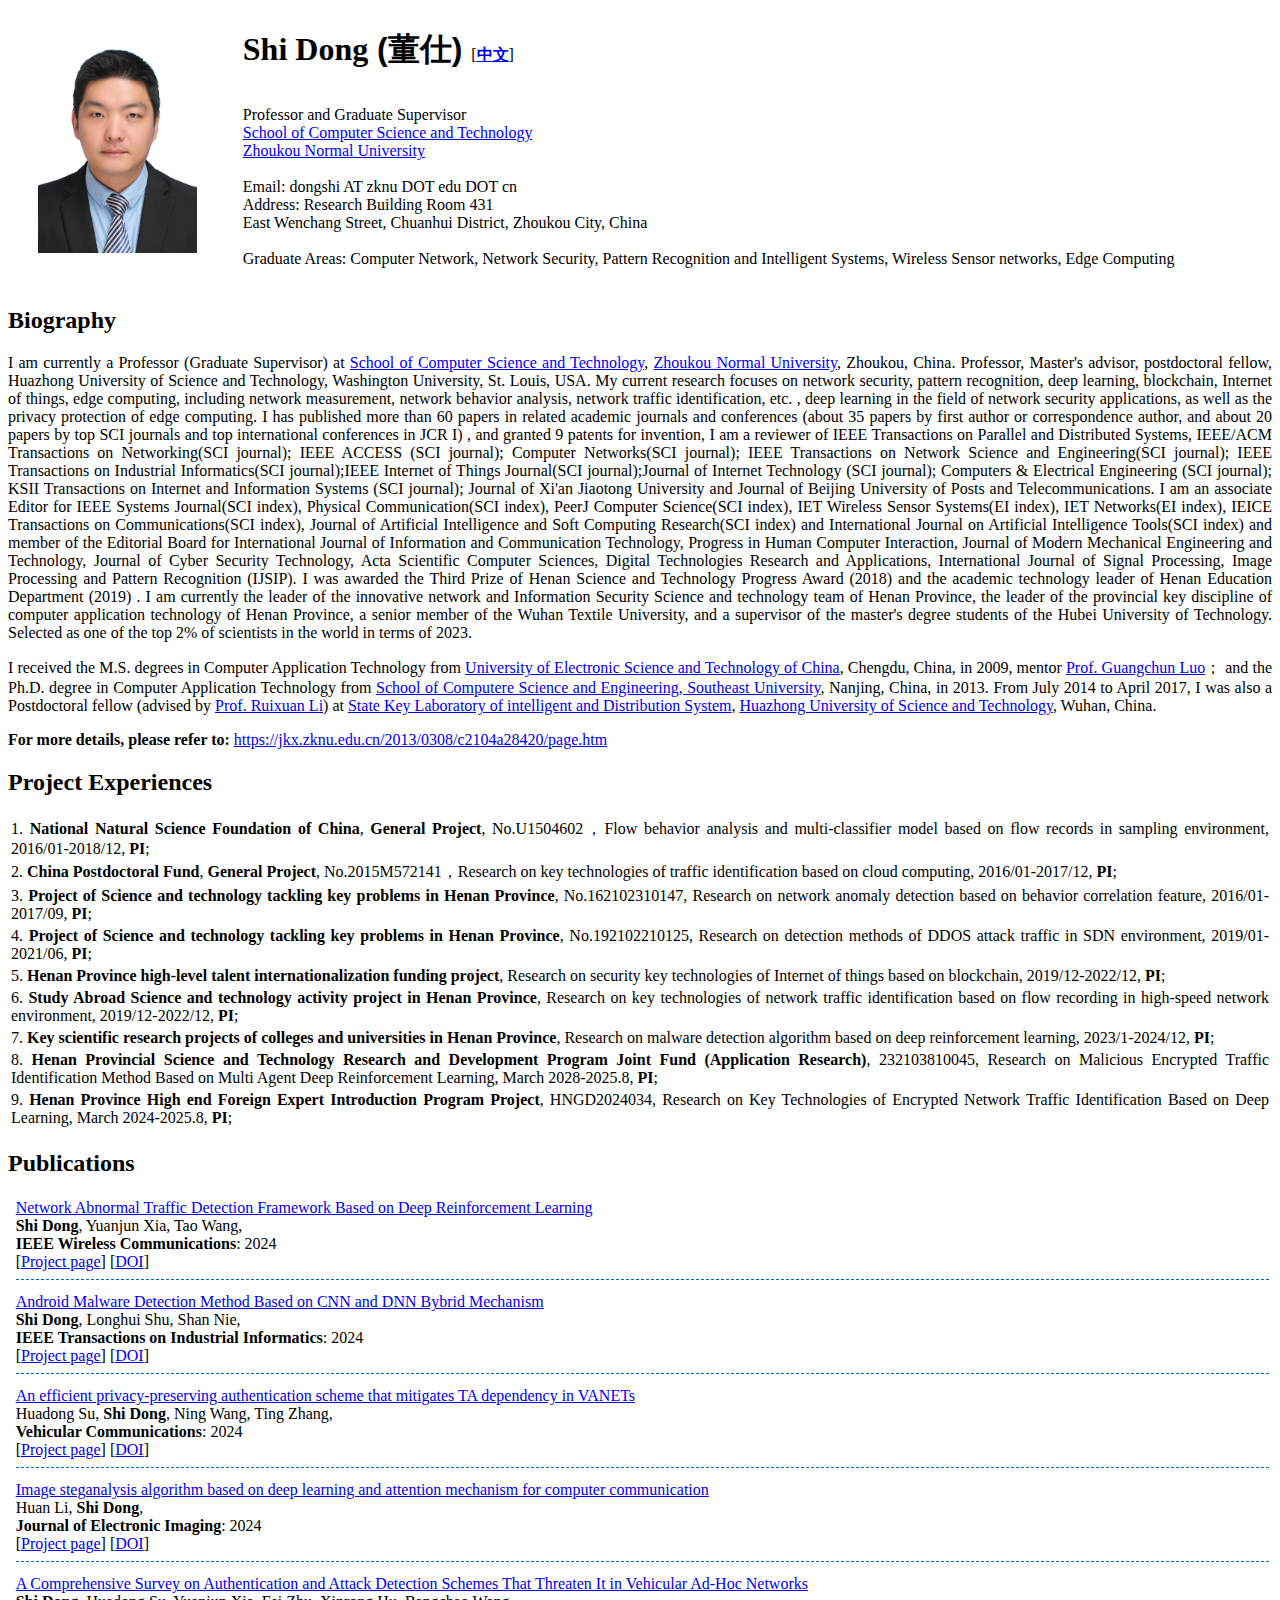
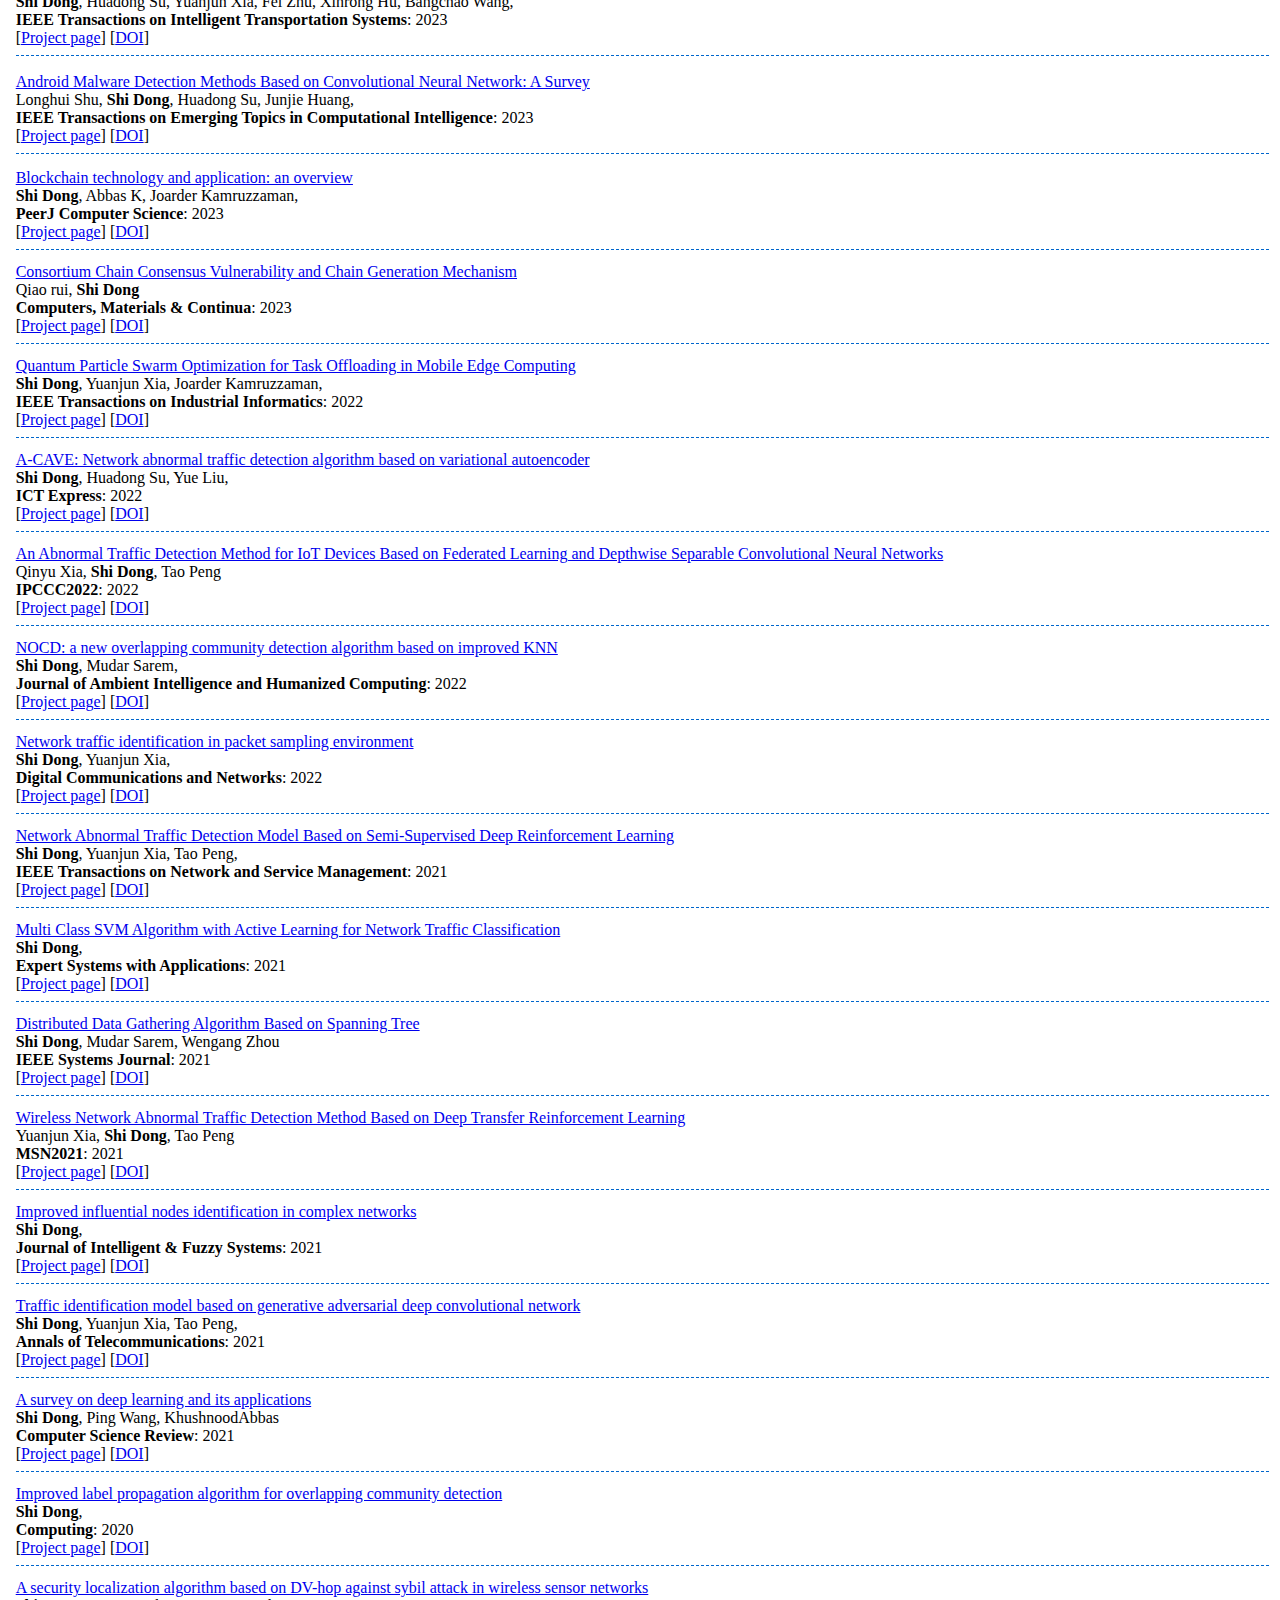
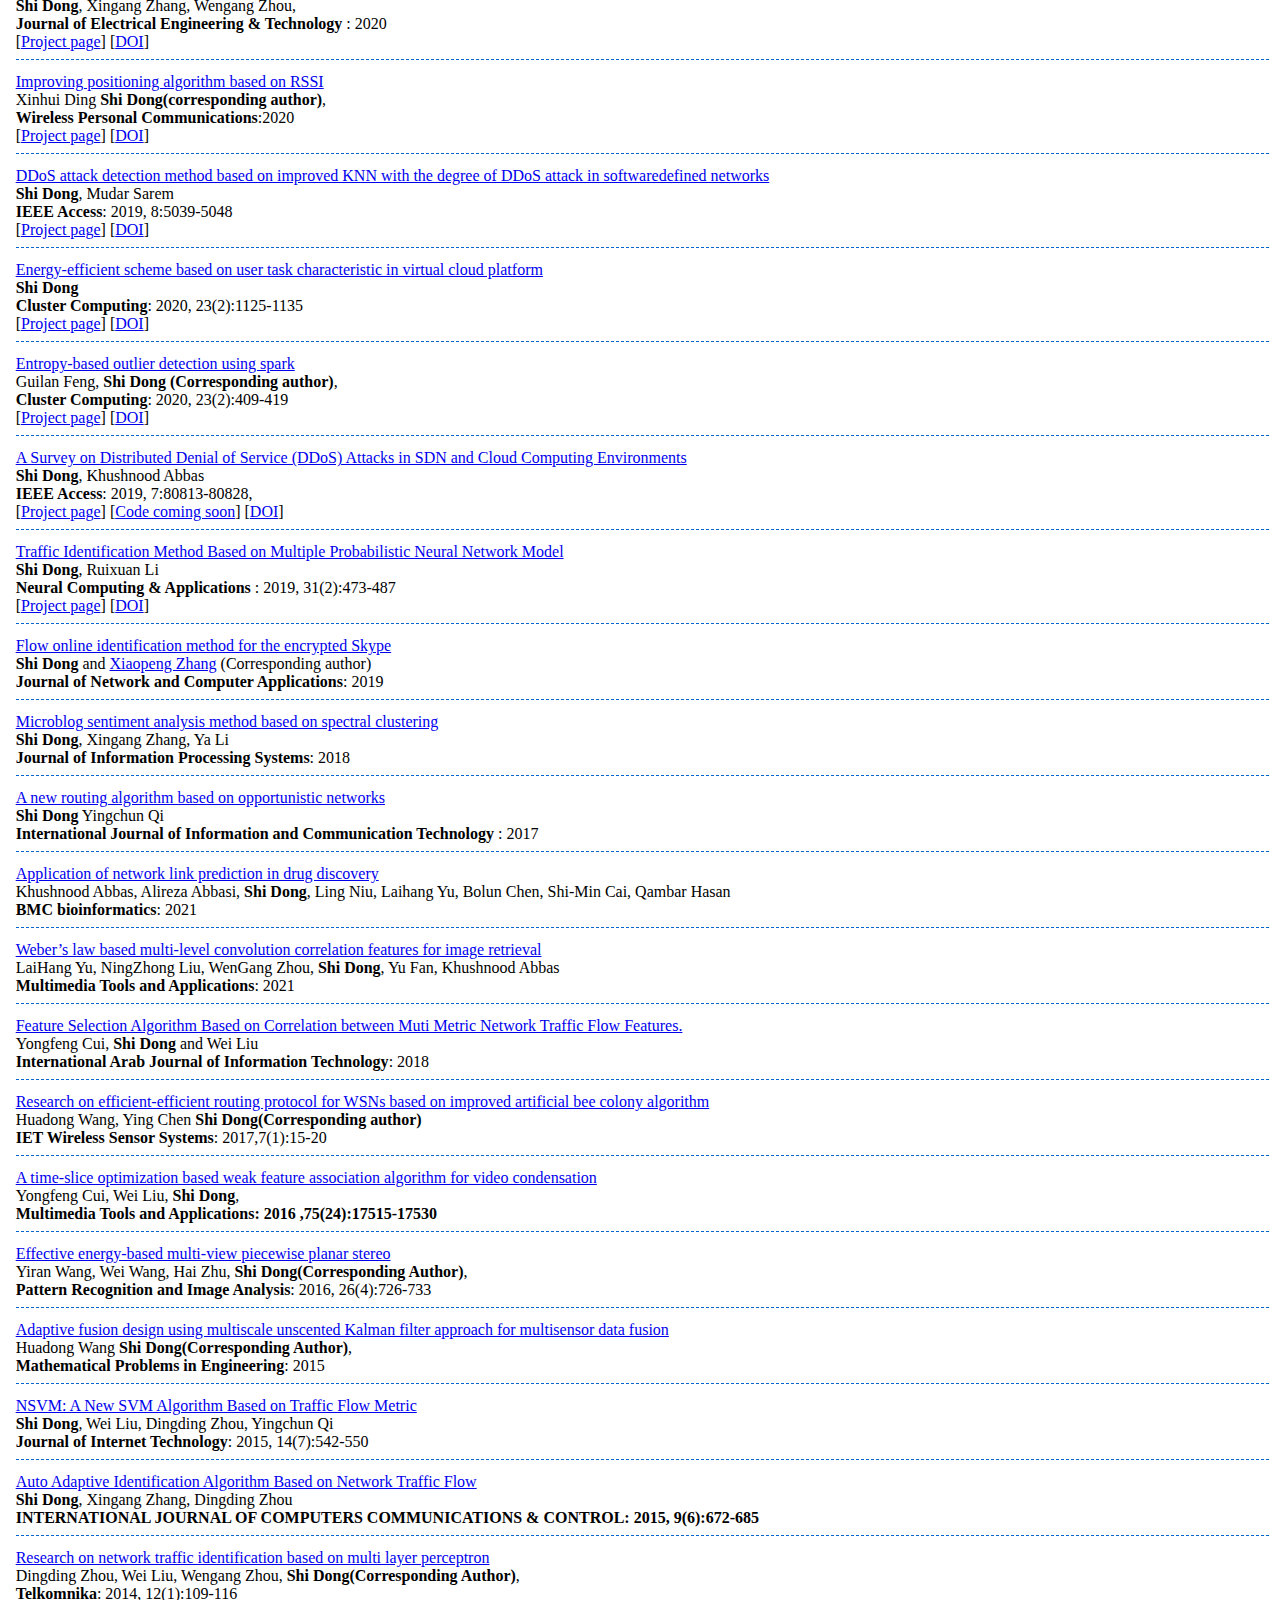
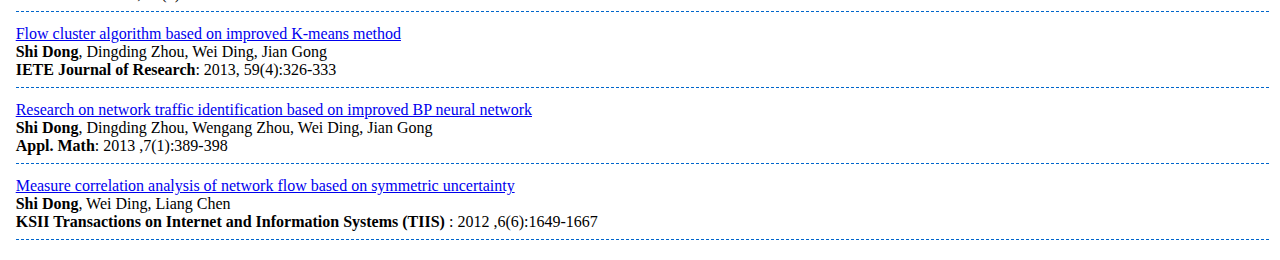
==== commit 01c604f3: "Update index.html" ====
--- a/index.html
+++ b/index.html
@@ -62,7 +62,9 @@
 	I am an associate Editor for IEEE Systems Journal(SCI index), Physical Communication(SCI index), PeerJ Computer Science(SCI index), IET Wireless Sensor Systems(EI index), IET Networks(EI index), IEICE Transactions on Communications(SCI index), Journal of Artificial Intelligence and Soft Computing Research(SCI index) and International Journal on Artificial Intelligence Tools(SCI index) and member of the Editorial Board for International Journal of Information and Communication Technology, Progress in Human Computer Interaction, Journal of Modern Mechanical Engineering and Technology, Journal of Cyber Security Technology, Acta Scientific Computer Sciences, Digital Technologies Research and Applications, International Journal of Signal Processing, Image Processing and Pattern Recognition (IJSIP).
 	I was awarded the Third Prize of Henan Science and Technology Progress Award (2018) and 
 	the academic technology leader of Henan Education Department (2019) . I am currently the leader of the innovative network and Information Security Science and technology team of Henan Province, the leader of the provincial key discipline of computer application technology of Henan Province, a senior member of the Wuhan Textile University, 
-	and a supervisor of the master's degree students of the Hubei University of Technology.
+	and a supervisor of the master's degree students of the Hubei University of Technology. Selected as one of the top 2% of scientists in the world in terms of 2023.
+
+
 </p>
 <p style="text-align:justify;"> 
   I received the M.S. degrees in Computer Application Technology from <a href="https://www.uestc.edu.cn/" target="_blank">
@@ -117,7 +119,7 @@
 	      232103810045, Research on Malicious Encrypted Traffic Identification Method Based on Multi Agent Deep Reinforcement Learning, March 2028-2025.8, <strong>PI</strong>;</td>
     </tr>	
 	   <tr>
-      <td style="text-align:justify;"> 8.  <strong>Henan Province High end Foreign Expert Introduction Program Project</strong>, 
+      <td style="text-align:justify;"> 9.  <strong>Henan Province High end Foreign Expert Introduction Program Project</strong>, 
 	      HNGD2024034, Research on Key Technologies of Encrypted Network Traffic Identification Based on Deep Learning, March 2024-2025.8, <strong>PI</strong>;</td>
     </tr>	
 
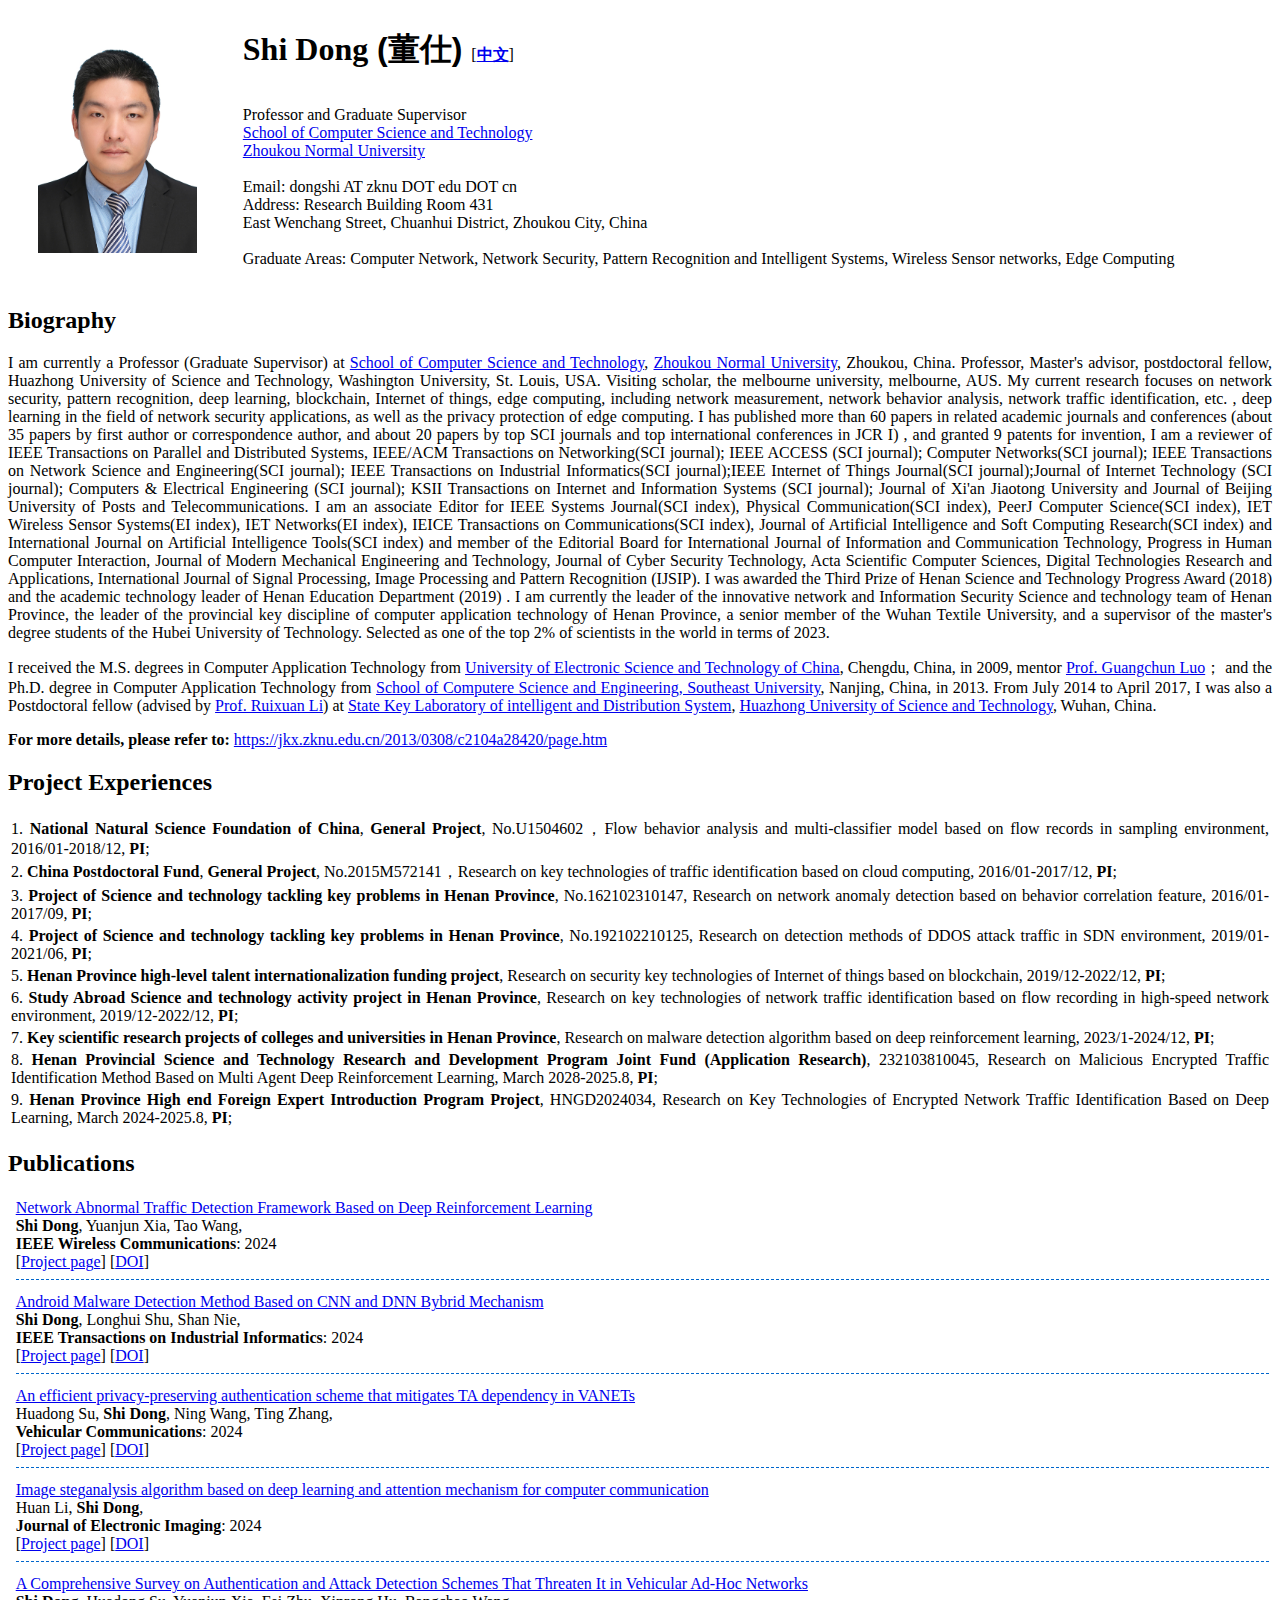
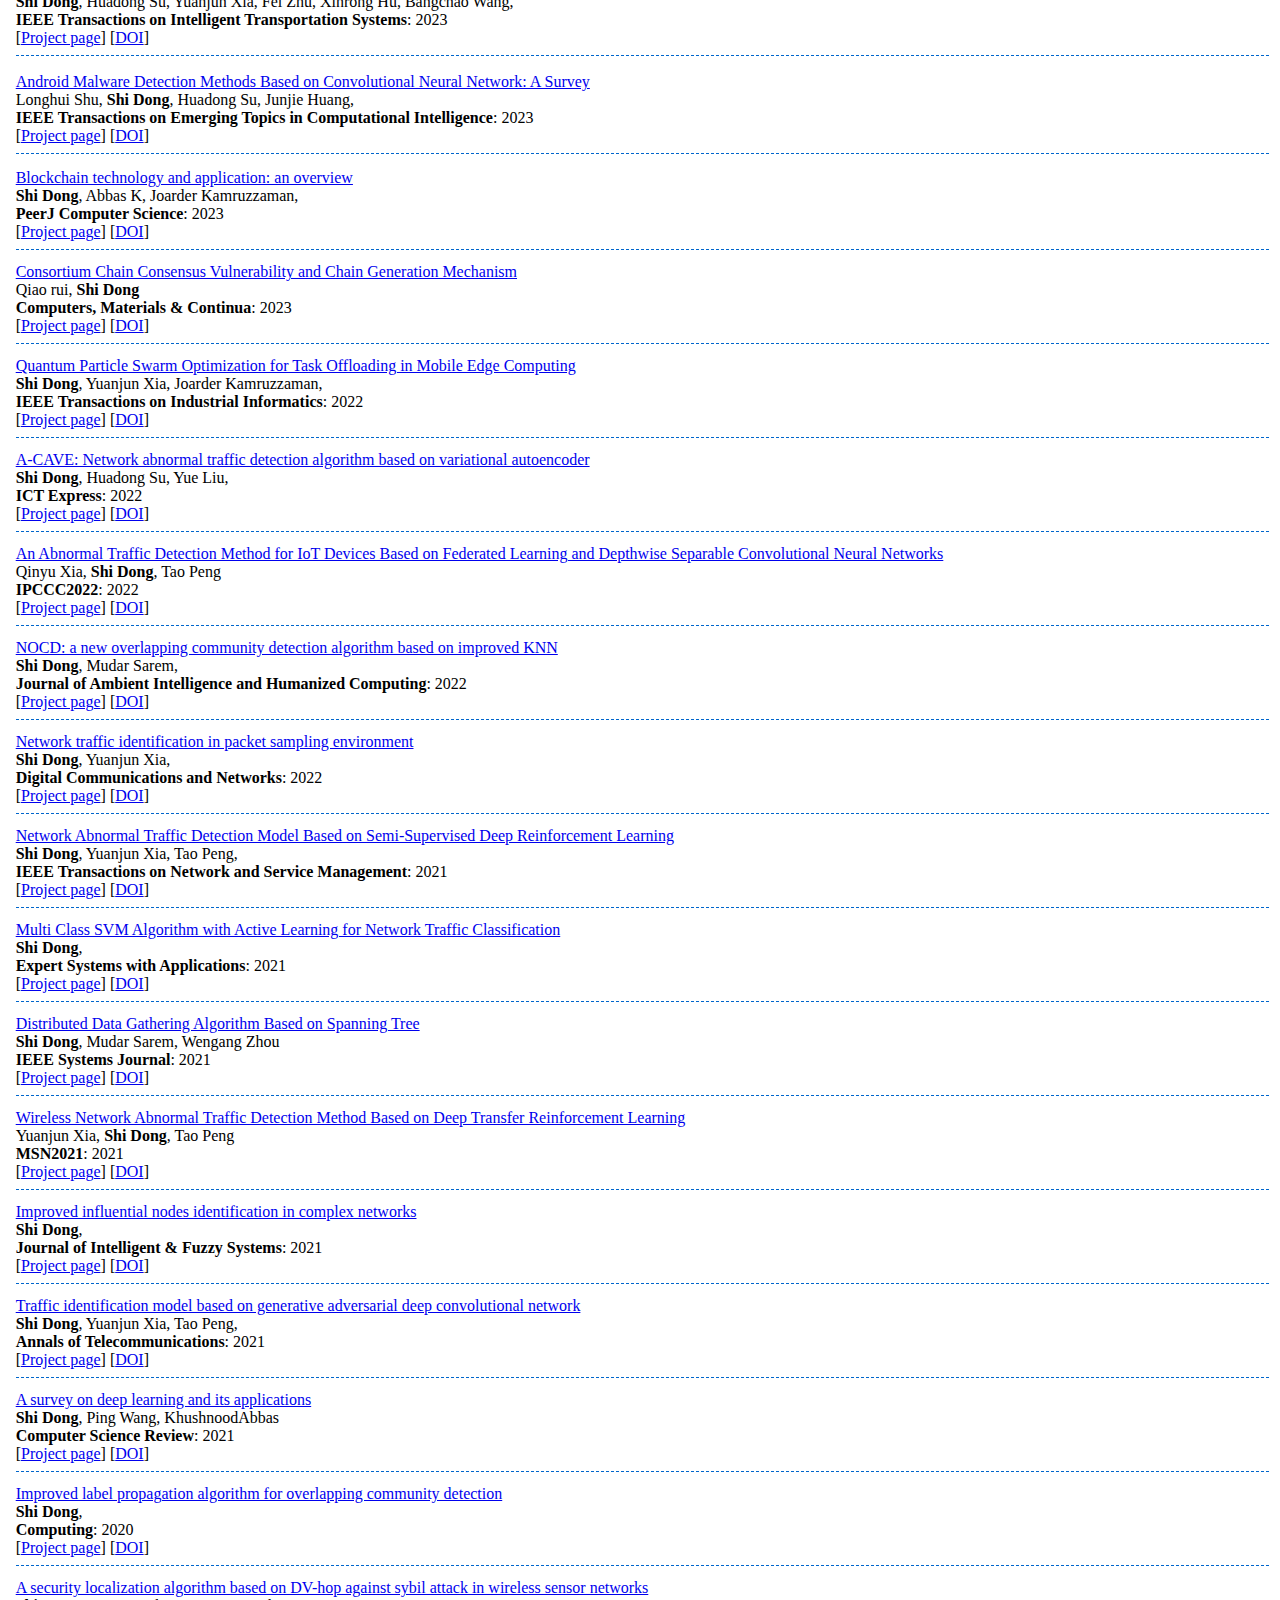
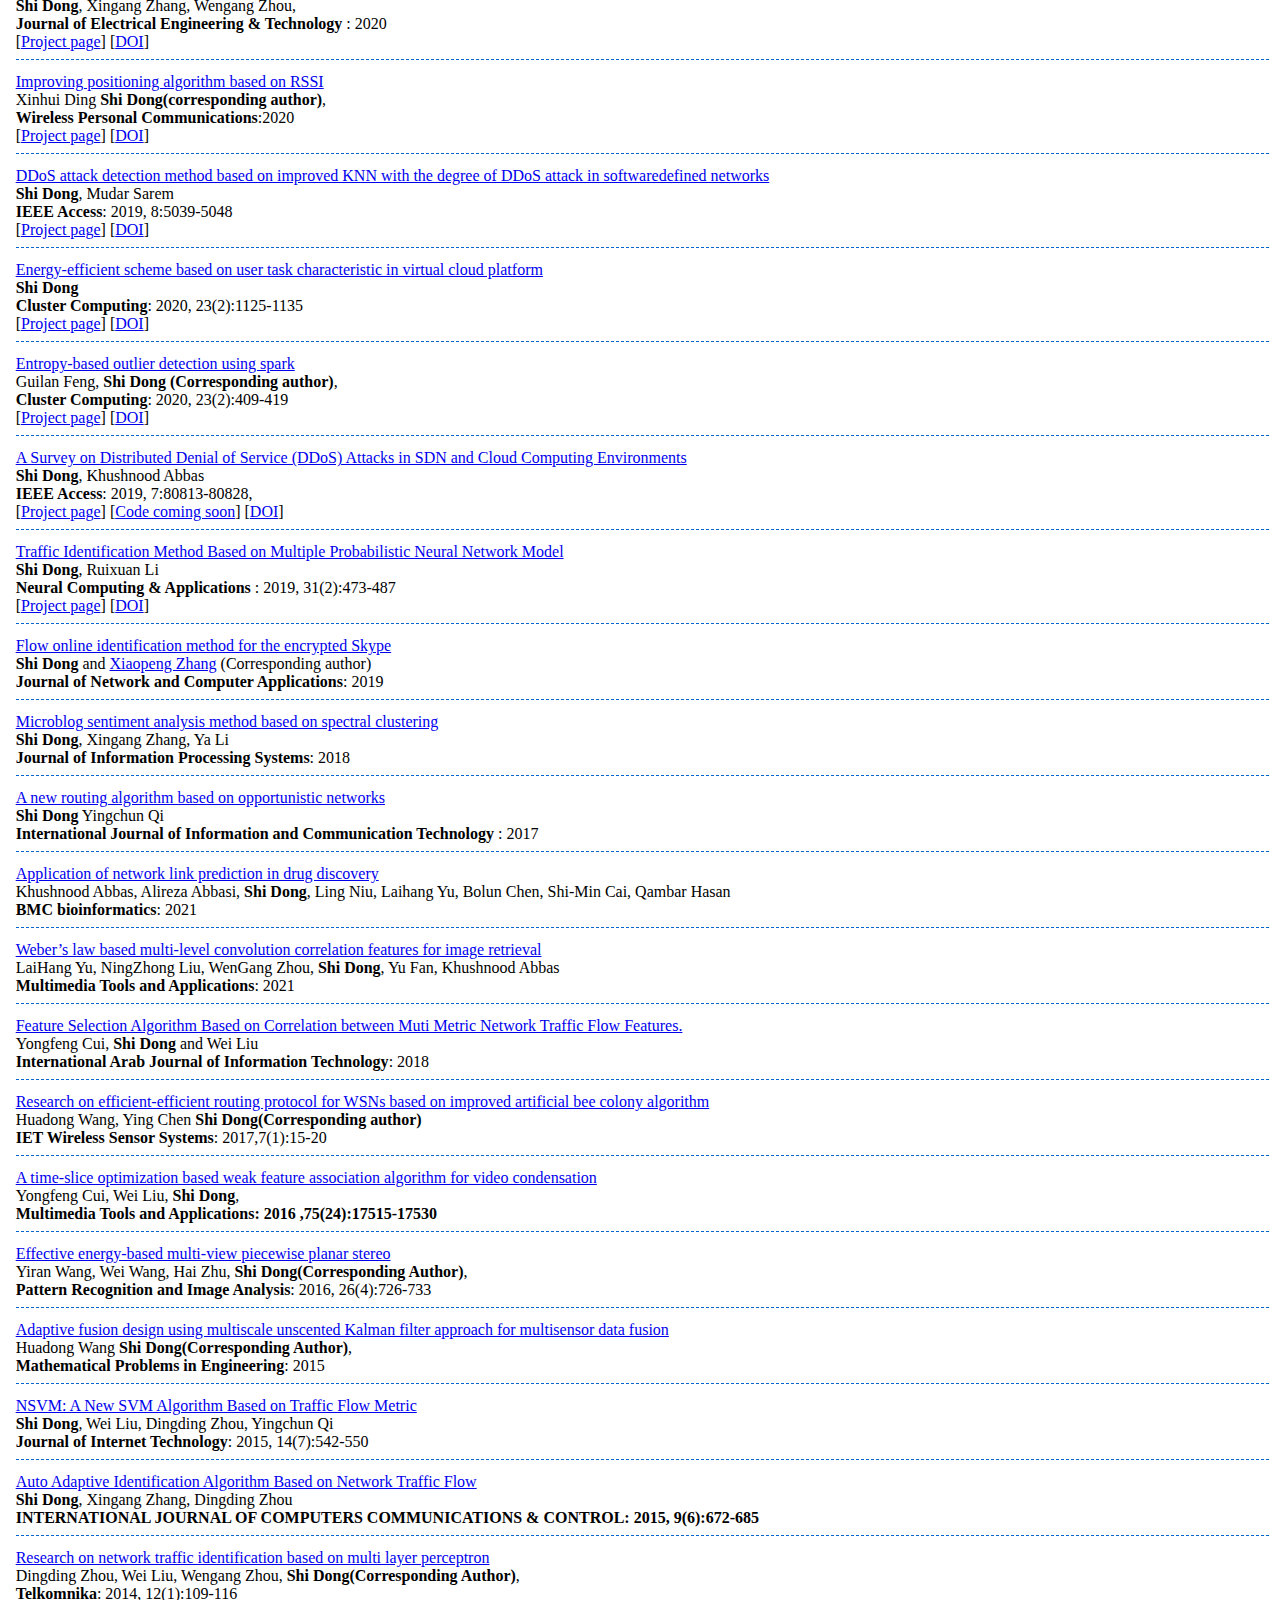
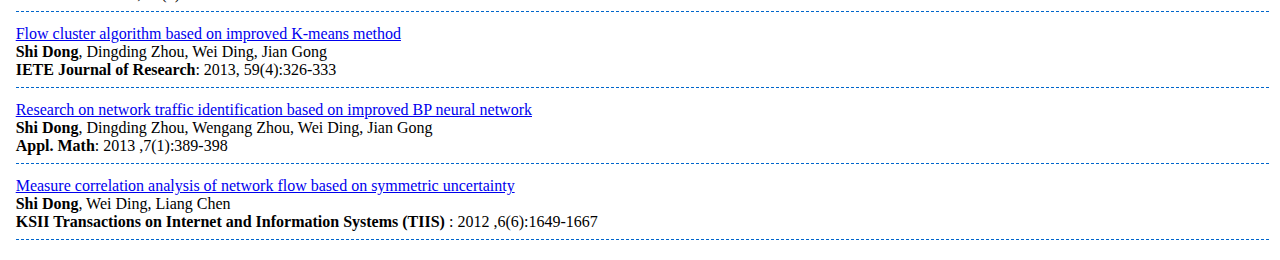
==== commit 7ea01f72: "Update index.html" ====
--- a/index.html
+++ b/index.html
@@ -50,7 +50,7 @@
   I am currently a Professor (Graduate Supervisor) at <a href="https://jkx.zknu.edu.cn/" target="_blank">
 	School of Computer Science and Technology</a>,
 	<a href="https://www.zknu.edu.cn/" target="_blank">Zhoukou Normal University</a>, Zhoukou, China. Professor, Master's advisor, postdoctoral fellow, 
-	Huazhong University of Science and Technology, Washington University, St. Louis, USA. 
+	Huazhong University of Science and Technology, Washington University, St. Louis, USA. Visiting scholar, the melbourne university, melbourne, AUS.
 	My current research focuses on network security, pattern recognition, deep learning, blockchain, Internet of things, edge computing, 
 	including network measurement, network behavior analysis, network traffic identification, etc. , 
 	deep learning in the field of network security applications, as well as the privacy protection of edge computing. 
